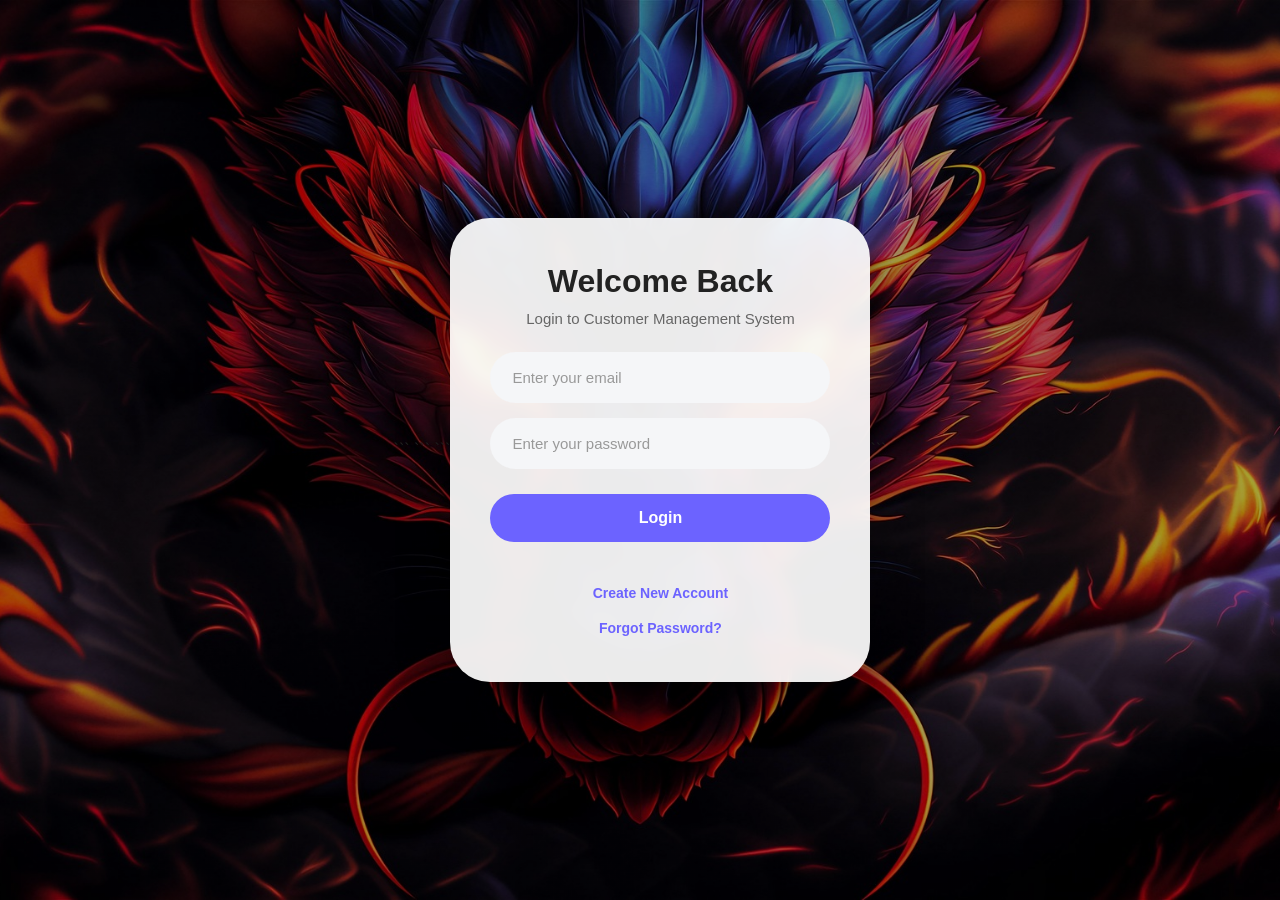
==== frontend/index.html @ 5addd4a8 "Initial commit - Customer Management System" ====
<!DOCTYPE html>
<html lang="en">

<head>

    <meta charset="UTF-8">
    <meta name="viewport" content="width=device-width, initial-scale=1.0">

    <title>Customer Management System</title>

    <link rel="stylesheet" href="style.css">

</head>

<body class="dashboard-page">

<div class="container">


    <!-- =========================================
         HEADER
    ========================================== -->

    <div class="header">

        <h1>Customer Management System</h1>

    </div>


    <!-- =========================================
         PROFILE BUTTON
         SEPARATE FROM HEADER
    ========================================== -->

    <div class="profile-container">

        <button
            type="button"
            class="profile-button"
            onclick="toggleProfile()"
            aria-label="Profile"
        >
            👤
        </button>


        <!-- =====================================
             PROFILE DROPDOWN
        ====================================== -->

        <div
            id="profileDropdown"
            class="profile-dropdown"
        >

            <div class="profile-item">

                <span>Name</span>

                <strong id="profileName">
                    User
                </strong>

            </div>


            <div class="profile-item">

                <span>Role</span>

                <strong id="profileRole">
                    User
                </strong>

            </div>


            <button
                type="button"
                class="profile-logout"
                onclick="logout()"
            >
                Logout
            </button>

        </div>

    </div>



    <!-- =========================================
         ADD CUSTOMER
    ========================================== -->

    <div class="card">

        <h2>Add Customer</h2>


        <input
            type="text"
            id="addName"
            placeholder="Customer Name"
        >


        <input
            type="text"
            id="addCountry"
            placeholder="Country"
        >


        <input
            type="email"
            id="addEmail"
            placeholder="Email"
        >


        <input
            type="password"
            id="addPassword"
            placeholder="Password"
        >


        <select id="addRole">

            <option value="user">
                User
            </option>

            <option value="admin">
                Admin
            </option>

        </select>


        <button
            type="button"
            onclick="addCustomer()"
        >
            Add Customer
        </button>


        <p id="addMessage"></p>

    </div>



    <!-- =========================================
         FIND CUSTOMER
    ========================================== -->

    <div class="card">

        <h2>Find Customer</h2>


        <input
            type="number"
            id="findId"
            placeholder="Customer ID"
        >


        <button
            type="button"
            onclick="findCustomer()"
        >
            Find Customer
        </button>


        <div id="findResult"></div>

    </div>



    <!-- =========================================
         UPDATE CUSTOMER
    ========================================== -->

    <div class="card">

        <h2>Update Customer</h2>


        <input
            type="number"
            id="updateId"
            placeholder="Customer ID"
        >


        <input
            type="text"
            id="updateName"
            placeholder="New Customer Name"
        >


        <input
            type="email"
            id="updateEmail"
            placeholder="New Email"
        >


        <input
            type="text"
            id="updateCountry"
            placeholder="Country"
        >


        <button
            type="button"
            onclick="updateCustomer()"
        >
            Update Customer
        </button>


        <p id="updateMessage"></p>

    </div>



    <!-- =========================================
         PATCH CUSTOMER
    ========================================== -->

    <div class="card">

        <h2>Change Country</h2>


        <input
            type="number"
            id="patchId"
            placeholder="Customer ID"
        >


        <input
            type="text"
            id="patchCountry"
            placeholder="New Country"
        >


        <button
            type="button"
            onclick="patchCustomer()"
        >
            Change Country
        </button>


        <p id="patchMessage"></p>

    </div>



    <!-- =========================================
         DELETE CUSTOMER
    ========================================== -->

    <div
        class="card"
        id="deleteSection"
    >

        <h2>Delete Customer</h2>


        <input
            type="number"
            id="deleteId"
            placeholder="Customer ID"
        >


        <button
            type="button"
            onclick="deleteCustomer()"
            class="delete-button"
        >
            Delete Customer
        </button>


        <p id="deleteMessage"></p>

    </div>



    <!-- =========================================
         ALL CUSTOMERS
    ========================================== -->

    <div class="card">

        <h2>All Customers</h2>


        <button
            type="button"
            onclick="getCustomers()"
        >
            Refresh Customers
        </button>


        <div id="customersTable"></div>

    </div>


</div>



<!-- =========================================
     JAVASCRIPT
========================================== -->

<script>

const API_URL = "http://127.0.0.1:8000";


// ==========================================
// GET JWT TOKEN
// ==========================================

function getToken() {

    return localStorage.getItem("access_token");

}


// ==========================================
// CHECK LOGIN
// ==========================================

const customerData =
    localStorage.getItem("customer");

const token =
    getToken();


if (!customerData || !token) {

    localStorage.removeItem("customer");

    localStorage.removeItem("access_token");

    window.location.href = "login.html";

}
else {

    const customer =
        JSON.parse(customerData);


    // ======================================
    // SHOW PROFILE NAME
    // ======================================

    const profileName =
        document.getElementById("profileName");

    const profileRole =
        document.getElementById("profileRole");


    if (profileName) {

        profileName.textContent =
            customer.customer_name || "User";

    }


    if (profileRole) {

        profileRole.textContent =
            customer.role || "user";

    }


    // ======================================
    // HIDE DELETE FOR NORMAL USERS
    // ======================================

    if (customer.role === "user") {

        const deleteSection =
            document.getElementById("deleteSection");

        if (deleteSection) {

            deleteSection.style.display = "none";

        }

    }

}



// ==========================================
// TOGGLE PROFILE DROPDOWN
// ==========================================

function toggleProfile() {

    const dropdown =
        document.getElementById("profileDropdown");


    if (!dropdown) {

        return;

    }


    dropdown.classList.toggle("show");

}



// ==========================================
// CLOSE PROFILE WHEN CLICKING OUTSIDE
// ==========================================

document.addEventListener(
    "click",
    function(event) {

        const profileContainer =
            document.querySelector(".profile-container");


        const dropdown =
            document.getElementById("profileDropdown");


        if (
            profileContainer &&
            dropdown &&
            !profileContainer.contains(event.target)
        ) {

            dropdown.classList.remove("show");

        }

    }
);



// ==========================================
// LOGOUT
// ==========================================

function logout() {

    localStorage.removeItem("customer");

    localStorage.removeItem("access_token");

    window.location.href = "login.html";

}



// ==========================================
// ADD CUSTOMER
// POST = CREATE CUSTOMER
// ==========================================

async function addCustomer() {

    const customer_name =
        document.getElementById("addName").value.trim();


    const country =
        document.getElementById("addCountry").value.trim();


    const email =
        document.getElementById("addEmail").value.trim();


    const password =
        document.getElementById("addPassword").value;


    const role =
        document.getElementById("addRole").value;


    const token =
        getToken();


    if (
        !customer_name ||
        !country ||
        !email ||
        !password
    ) {

        document.getElementById(
            "addMessage"
        ).textContent =
            "Please fill all customer details.";

        document.getElementById(
            "addMessage"
        ).style.color =
            "red";

        return;

    }


    if (!token) {

        document.getElementById(
            "addMessage"
        ).textContent =
            "You are not logged in.";

        document.getElementById(
            "addMessage"
        ).style.color =
            "red";

        return;

    }


    try {

        const response =
            await fetch(
                `${API_URL}/customers`,
                {

                    method: "POST",

                    headers: {

                        "Content-Type":
                            "application/json",

                        "Authorization":
                            `Bearer ${token}`

                    },

                    body: JSON.stringify({

                        customer_name:
                            customer_name,

                        country:
                            country,

                        email:
                            email,

                        password:
                            password,

                        role:
                            role

                    })

                }
            );


        const data =
            await response.json();


        console.log(
            "Add Customer Response:",
            data
        );


        if (!response.ok) {

            document.getElementById(
                "addMessage"
            ).textContent =
                data.detail ||
                "Failed to add customer.";

            document.getElementById(
                "addMessage"
            ).style.color =
                "red";

            return;

        }


        document.getElementById(
            "addMessage"
        ).textContent =
            "Customer added successfully! Customer ID: " +
            data.customer_id;


        document.getElementById(
            "addMessage"
        ).style.color =
            "green";


        document.getElementById(
            "addName"
        ).value = "";


        document.getElementById(
            "addCountry"
        ).value = "";


        document.getElementById(
            "addEmail"
        ).value = "";


        document.getElementById(
            "addPassword"
        ).value = "";


        document.getElementById(
            "addRole"
        ).value = "user";


        getCustomers();

    }


    catch (error) {

        console.error(
            "Add Customer Error:",
            error
        );


        document.getElementById(
            "addMessage"
        ).textContent =
            "Couldn't connect to FastAPI.";


        document.getElementById(
            "addMessage"
        ).style.color =
            "red";

    }

}



// ==========================================
// FIND CUSTOMER
// GET = READ ONE CUSTOMER
// ==========================================

async function findCustomer() {

    const id =
        document.getElementById("findId").value;


    if (!id) {

        document.getElementById(
            "findResult"
        ).textContent =
            "Please enter a Customer ID.";

        return;

    }


    try {

        const response =
            await fetch(
                `${API_URL}/customers/${id}`,
                {

                    method: "GET",

                    headers: {

                        "Authorization":
                            `Bearer ${getToken()}`

                    }

                }
            );


        const data =
            await response.json();


        if (response.ok) {

            document.getElementById(
                "findResult"
            ).innerHTML = `

                <div class="result">

                    <p>
                        <strong>ID:</strong>
                        ${data.customer_id}
                    </p>

                    <p>
                        <strong>Name:</strong>
                        ${data.customer_name}
                    </p>

                    <p>
                        <strong>Country:</strong>
                        ${data.country}
                    </p>

                    <p>
                        <strong>Email:</strong>
                        ${data.email || "Not registered"}
                    </p>

                </div>

            `;

        }
        else {

            document.getElementById(
                "findResult"
            ).textContent =
                data.detail ||
                "Customer not found.";

        }

    }


    catch (error) {

        console.error(error);

        document.getElementById(
            "findResult"
        ).textContent =
            "Cannot connect to FastAPI.";

    }

}



// ==========================================
// UPDATE CUSTOMER
// PUT = UPDATE
// ==========================================

async function updateCustomer() {

    const id =
        document.getElementById("updateId").value;


    const name =
        document.getElementById("updateName").value;


    const email =
        document.getElementById("updateEmail").value;


    const country =
        document.getElementById("updateCountry").value;


    if (!id || !name || !email || !country) {

        document.getElementById(
            "updateMessage"
        ).textContent =
            "Please enter ID, name, email and country.";

        return;

    }


    try {

        const response =
            await fetch(
                `${API_URL}/customers/${id}`,
                {

                    method: "PUT",

                    headers: {

                        "Content-Type":
                            "application/json",

                        "Authorization":
                            `Bearer ${getToken()}`

                    },

                    body: JSON.stringify({

                        customer_name:
                            name,

                        email:
                            email,

                        country:
                            country

                    })

                }
            );


        const data =
            await response.json();


        if (response.ok) {

            document.getElementById(
                "updateMessage"
            ).textContent =
                data.message ||
                "Customer updated successfully.";


            document.getElementById(
                "updateId"
            ).value = "";


            document.getElementById(
                "updateName"
            ).value = "";


            document.getElementById(
                "updateEmail"
            ).value = "";


            document.getElementById(
                "updateCountry"
            ).value = "";


            getCustomers();

        }
        else {

            document.getElementById(
                "updateMessage"
            ).textContent =
                data.detail ||
                "Failed to update customer.";

        }

    }


    catch (error) {

        console.error(error);

        document.getElementById(
            "updateMessage"
        ).textContent =
            "Cannot connect to FastAPI.";

    }

}



// ==========================================
// PATCH CUSTOMER
// ==========================================

async function patchCustomer() {

    const id =
        document.getElementById("patchId").value;


    const country =
        document.getElementById("patchCountry").value;


    if (!id || !country) {

        document.getElementById(
            "patchMessage"
        ).textContent =
            "Please enter Customer ID and new country.";

        return;

    }


    try {

        const response =
            await fetch(
                `${API_URL}/customers/${id}`,
                {

                    method: "PATCH",

                    headers: {

                        "Content-Type":
                            "application/json",

                        "Authorization":
                            `Bearer ${getToken()}`

                    },

                    body: JSON.stringify({

                        country:
                            country

                    })

                }
            );


        const data =
            await response.json();


        if (response.ok) {

            document.getElementById(
                "patchMessage"
            ).textContent =
                data.message ||
                "Country updated successfully.";


            document.getElementById(
                "patchId"
            ).value = "";


            document.getElementById(
                "patchCountry"
            ).value = "";


            getCustomers();

        }
        else {

            document.getElementById(
                "patchMessage"
            ).textContent =
                data.detail ||
                "Failed to change country.";

        }

    }


    catch (error) {

        console.error(error);

        document.getElementById(
            "patchMessage"
        ).textContent =
            "Cannot connect to FastAPI.";

    }

}



// ==========================================
// DELETE CUSTOMER
// ==========================================

async function deleteCustomer() {

    const id =
        document.getElementById("deleteId").value;


    if (!id) {

        document.getElementById(
            "deleteMessage"
        ).textContent =
            "Please enter Customer ID.";

        return;

    }


    if (
        !confirm(
            "Are you sure you want to delete this customer?"
        )
    ) {

        return;

    }


    try {

        const response =
            await fetch(
                `${API_URL}/customers/${id}`,
                {

                    method: "DELETE",

                    headers: {

                        "Authorization":
                            `Bearer ${getToken()}`

                    }

                }
            );


        const data =
            await response.json();


        if (response.ok) {

            document.getElementById(
                "deleteMessage"
            ).textContent =
                data.message;


            document.getElementById(
                "deleteId"
            ).value = "";


            getCustomers();

        }
        else {

            document.getElementById(
                "deleteMessage"
            ).textContent =
                data.detail ||
                "Failed to delete customer.";

        }

    }


    catch (error) {

        console.error(error);

        document.getElementById(
            "deleteMessage"
        ).textContent =
            "Cannot connect to FastAPI.";

    }

}



// ==========================================
// GET ALL CUSTOMERS
// ==========================================

async function getCustomers() {

    try {

        const response =
            await fetch(
                `${API_URL}/customers`,
                {

                    method: "GET",

                    headers: {

                        "Authorization":
                            `Bearer ${getToken()}`

                    }

                }
            );


        const data =
            await response.json();


        if (!response.ok) {

            document.getElementById(
                "customersTable"
            ).textContent =
                data.detail ||
                "Failed to load customers.";

            return;

        }


        let html = `

            <table>

                <thead>

                    <tr>

                        <th>ID</th>

                        <th>Name</th>

                        <th>Country</th>

                        <th>Email</th>

                    </tr>

                </thead>

                <tbody>

        `;


        data.customers.forEach(
            function(customer) {

                html += `

                    <tr>

                        <td>
                            ${customer.customer_id}
                        </td>

                        <td>
                            ${customer.customer_name}
                        </td>

                        <td>
                            ${customer.country}
                        </td>

                        <td>
                            ${customer.email || "Not registered"}
                        </td>

                    </tr>

                `;

            }
        );


        html += `

                </tbody>

            </table>

        `;


        document.getElementById(
            "customersTable"
        ).innerHTML =
            html;

    }


    catch (error) {

        console.error(error);

        document.getElementById(
            "customersTable"
        ).textContent =
            "Cannot connect to FastAPI.";

    }

}



// ==========================================
// LOAD CUSTOMERS
// ==========================================

getCustomers();

</script>

</body>

</html>
---- frontend/style.css ----
/* =========================================
   GLOBAL RESET
========================================= */

* {
    box-sizing: border-box;
    margin: 0;
    padding: 0;
}

html {
    scroll-behavior: smooth;
}

body {
    font-family: Arial, Helvetica, sans-serif;
    min-height: 100vh;
    color: #222;
}


/* =========================================
   LOGIN PAGE
========================================= */

.login-page {
    min-height: 100vh;

    display: flex;
    justify-content: center;
    align-items: center;

    padding: 30px;

    background-image:
        linear-gradient(
            rgba(0, 0, 0, 0.35),
            rgba(0, 0, 0, 0.35)
        ),
        url("dragon-bg.jpg");

    background-size: cover;
    background-position: center;
    background-repeat: no-repeat;

    background-attachment: fixed;
}


/* =========================================
   LOGIN CARD - BUBBLE STYLE
========================================= */

.login-card {
    width: 100%;
    max-width: 420px;

    padding: 45px 40px;

    background: rgba(255, 255, 255, 0.92);

    border: none;
    border-radius: 40px;

    box-shadow:
        0 20px 50px rgba(0, 0, 0, 0.35);

    text-align: center;

    backdrop-filter: blur(8px);

    animation: loginAppear 0.7s ease;
}


@keyframes loginAppear {

    from {
        opacity: 0;
        transform: translateY(30px) scale(0.95);
    }

    to {
        opacity: 1;
        transform: translateY(0) scale(1);
    }
}


/* =========================================
   LOGIN TITLE
========================================= */

.login-card h1 {
    margin-bottom: 10px;
    font-size: 32px;
    color: #222;
}

.login-card p {
    margin-bottom: 25px;
    color: #666;
    font-size: 15px;
}


/* =========================================
   LOGIN FORM
========================================= */

.login-card form {
    width: 100%;
}


/* =========================================
   LOGIN INPUTS
========================================= */

.login-card input,
.login-card select {

    width: 100%;

    padding: 15px 20px;

    margin-bottom: 15px;

    font-size: 15px;

    color: #222;

    background: #f5f6f8;

    border: 2px solid transparent;

    border-radius: 30px;

    outline: none;

    transition: all 0.3s ease;
}


.login-card input:focus,
.login-card select:focus {

    background: white;

    border-color: #6c63ff;

    box-shadow:
        0 0 10px rgba(108, 99, 255, 0.2);
}


.login-card input::placeholder {
    color: #999;
}


/* =========================================
   LOGIN BUTTON
========================================= */

.login-card button {

    width: 100%;

    padding: 15px 20px;

    margin-top: 10px;

    border: none;

    border-radius: 30px;

    background: #6c63ff;

    color: white;

    font-size: 16px;

    font-weight: bold;

    cursor: pointer;

    transition: all 0.3s ease;
}


.login-card button:hover {

    background: #554be8;

    transform: translateY(-2px);

    box-shadow:
        0 8px 20px rgba(108, 99, 255, 0.35);
}


.login-card button:active {
    transform: translateY(0);
}


/* =========================================
   LOGIN LINKS
========================================= */

.login-card a {

    display: inline-block;

    margin-top: 18px;

    color: #6c63ff;

    text-decoration: none;

    font-size: 14px;

    font-weight: bold;
}


.login-card a:hover {
    text-decoration: underline;
}


/* =========================================
   LOGIN MESSAGE
========================================= */

#loginMessage {

    margin-top: 15px;

    font-size: 14px;

    font-weight: bold;
}


/* =========================================
   DASHBOARD PAGE
========================================= */

.dashboard-page {

    min-height: 100vh;

    padding: 30px;

    background-image:
        linear-gradient(
            rgba(255, 255, 255, 0.75),
            rgba(255, 255, 255, 0.75)
        ),
        url("floral-bg.jpg");

    background-size: cover;
    background-position: center;
    background-repeat: no-repeat;
    background-attachment: fixed;

    position: relative;
}


/* =========================================
   MAIN CONTAINER
========================================= */

.container {

    width: 90%;

    max-width: 1100px;

    margin: 0 auto;
}


/* =========================================
   HEADER
   TITLE ONLY
========================================= */

.header {

    display: flex;

    justify-content: flex-start;

    align-items: center;

    width: 100%;

    margin-bottom: 25px;

    padding: 10px 0;

    background: transparent;

    border: none;

    border-radius: 0;

    box-shadow: none;

    backdrop-filter: none;

    position: relative;
}


.header h1 {

    font-size: 30px;

    color: #222;

    font-weight: 700;

    margin: 0;
}


/* =========================================
   OLD WELCOME MESSAGE
========================================= */

#welcomeMessage {
    display: none;
}


/* =========================================
   PROFILE CONTAINER
   COMPLETELY SEPARATE FROM HEADER
========================================= */

.profile-container {

    position: fixed;

    top: 25px;

    right: 30px;

    z-index: 10000;

    margin: 0;
}


/* =========================================
   PROFILE BUBBLE
========================================= */

.profile-button {

    width: 52px;

    height: 52px;

    border: none;

    border-radius: 50%;

    background: #6c63ff;

    color: white;

    font-size: 22px;

    cursor: pointer;

    display: flex;

    align-items: center;

    justify-content: center;

    box-shadow:
        0 6px 18px rgba(0, 0, 0, 0.20);

    transition:
        transform 0.25s ease,
        background 0.25s ease,
        box-shadow 0.25s ease;
}


.profile-button:hover {

    background: #554be8;

    transform: scale(1.08);

    box-shadow:
        0 8px 22px rgba(108, 99, 255, 0.35);
}


.profile-button:active {
    transform: scale(0.96);
}


/* =========================================
   PROFILE DROPDOWN
========================================= */

.profile-dropdown {

    display: none;

    position: absolute;

    top: 64px;

    right: 0;

    width: 230px;

    padding: 15px;

    background: rgba(255, 255, 255, 0.98);

    border: none;

    border-radius: 18px;

    box-shadow:
        0 12px 35px rgba(0, 0, 0, 0.20);

    z-index: 10001;

    animation: profileAppear 0.2s ease;
}


.profile-dropdown.show {
    display: block;
}


@keyframes profileAppear {

    from {
        opacity: 0;
        transform: translateY(-8px);
    }

    to {
        opacity: 1;
        transform: translateY(0);
    }
}


/* =========================================
   PROFILE NAME / ROLE
========================================= */

.profile-item {

    padding: 10px 8px;

    display: flex;

    flex-direction: column;

    gap: 4px;

    border-bottom: 1px solid #eeeeee;
}


.profile-item span {

    font-size: 12px;

    color: #888;
}


.profile-item strong {

    font-size: 15px;

    color: #333;

    word-break: break-word;
}


/* =========================================
   PROFILE LOGOUT
========================================= */

.profile-logout {

    width: 100%;

    margin-top: 12px;

    padding: 10px;

    border: none;

    border-radius: 15px;

    background: #e74c3c;

    color: white;

    font-size: 14px;

    font-weight: bold;

    cursor: pointer;

    transition: all 0.3s ease;
}


.profile-logout:hover {

    background: #c0392b;

    transform: translateY(-1px);

    box-shadow:
        0 5px 12px rgba(231, 76, 60, 0.25);
}


/* =========================================
   OLD LOGOUT BUTTON
========================================= */

.logout-button {
    display: none !important;
}


/* =========================================
   CARDS
========================================= */

.card {

    background: rgba(255, 255, 255, 0.94);

    padding: 25px;

    margin-bottom: 20px;

    border-radius: 25px;

    box-shadow:
        0 8px 25px rgba(0, 0, 0, 0.10);

    backdrop-filter: blur(6px);

    transition: transform 0.3s ease;
}


.card:hover {
    transform: translateY(-2px);
}


/* =========================================
   CARD HEADINGS
========================================= */

.card h2 {

    margin-bottom: 20px;

    color: #333;

    font-size: 22px;
}


.card h3 {

    margin-bottom: 15px;

    color: #444;
}


/* =========================================
   LABELS
========================================= */

.card label {

    display: block;

    margin-bottom: 7px;

    color: #444;

    font-size: 14px;

    font-weight: bold;
}


/* =========================================
   CARD INPUTS
========================================= */

.card input,
.card select {

    width: 100%;

    padding: 13px 16px;

    margin-bottom: 15px;

    border: 2px solid #e1e4e8;

    border-radius: 15px;

    background: #fafafa;

    color: #222;

    font-size: 14px;

    outline: none;

    transition: all 0.3s ease;
}


.card input:focus,
.card select:focus {

    background: white;

    border-color: #6c63ff;

    box-shadow:
        0 0 8px rgba(108, 99, 255, 0.15);
}


.card input::placeholder {
    color: #999;
}


/* =========================================
   ALL CARD BUTTONS
========================================= */

.card button {

    padding: 12px 20px;

    margin-right: 8px;

    margin-bottom: 8px;

    border: none;

    border-radius: 20px;

    background: #6c63ff;

    color: white;

    font-size: 14px;

    font-weight: bold;

    cursor: pointer;

    transition: all 0.3s ease;
}


.card button:hover {

    background: #554be8;

    transform: translateY(-2px);

    box-shadow:
        0 5px 15px rgba(108, 99, 255, 0.25);
}


.card button:active {
    transform: translateY(0);
}


/* =========================================
   DELETE BUTTON
========================================= */

.delete-button {
    background: #e74c3c !important;
}


.delete-button:hover {
    background: #c0392b !important;
}


/* =========================================
   RESULT MESSAGE
========================================= */

.result {

    margin-top: 15px;

    padding: 15px;

    min-height: 20px;

    border-radius: 15px;

    background: #f5f6f8;

    color: #444;

    font-size: 14px;

    word-wrap: break-word;
}


/* =========================================
   SUCCESS MESSAGE
========================================= */

.success {

    padding: 12px 15px;

    margin-top: 10px;

    border-radius: 12px;

    background: #dff6e4;

    color: #217a38;

    font-weight: bold;
}


/* =========================================
   ERROR MESSAGE
========================================= */

.error {

    padding: 12px 15px;

    margin-top: 10px;

    border-radius: 12px;

    background: #fde2e2;

    color: #b42318;

    font-weight: bold;
}


/* =========================================
   TABLE
========================================= */

table {

    width: 100%;

    border-collapse: collapse;

    margin-top: 15px;

    overflow: hidden;

    border-radius: 15px;

    background: white;
}


table th {

    padding: 14px;

    background: #6c63ff;

    color: white;

    text-align: left;

    font-size: 14px;
}


table td {

    padding: 13px 14px;

    border-bottom: 1px solid #eee;

    color: #444;

    font-size: 14px;
}


table tr:last-child td {
    border-bottom: none;
}


table tr:hover td {
    background: #f7f7ff;
}


/* =========================================
   ROLE BADGES
========================================= */

.role {

    display: inline-block;

    padding: 6px 12px;

    border-radius: 20px;

    font-size: 12px;

    font-weight: bold;
}


.role-user {

    background: #e8f4fd;

    color: #1976d2;
}


.role-admin {

    background: #fff3cd;

    color: #856404;
}


.role-super-admin {

    background: #f8d7da;

    color: #842029;
}


/* =========================================
   ADD USER ROLE SELECT
========================================= */

#addRole {
    cursor: pointer;
}


/* =========================================
   DELETE SECTION
========================================= */

#deleteSection {
    border-left: 5px solid #e74c3c;
}


/* =========================================
   ADMIN SECTION
========================================= */

.admin-section {
    border-left: 5px solid #6c63ff;
}


/* =========================================
   FORM ROW
========================================= */

.form-row {

    display: grid;

    grid-template-columns: 1fr 1fr;

    gap: 15px;
}


/* =========================================
   FOOTER
========================================= */

.footer {

    text-align: center;

    margin-top: 25px;

    padding: 15px;

    color: #666;

    font-size: 13px;
}


/* =========================================
   REGISTER / FORGOT / RESET PAGES
========================================= */

.auth-page {

    min-height: 100vh;

    display: flex;

    justify-content: center;

    align-items: center;

    padding: 30px;

    background-image:
        linear-gradient(
            rgba(255, 255, 255, 0.55),
            rgba(255, 255, 255, 0.55)
        ),
        url("floral-bg.jpg");

    background-size: cover;

    background-position: center;

    background-repeat: no-repeat;
}


.auth-card {

    width: 100%;

    max-width: 450px;

    padding: 35px;

    background: rgba(255, 255, 255, 0.95);

    border-radius: 30px;

    box-shadow:
        0 15px 40px rgba(0, 0, 0, 0.18);

    text-align: center;
}


.auth-card h1 {

    margin-bottom: 20px;

    color: #333;
}


.auth-card input,
.auth-card select {

    width: 100%;

    padding: 14px 18px;

    margin-bottom: 15px;

    border: 2px solid #e1e4e8;

    border-radius: 25px;

    outline: none;

    font-size: 14px;
}


.auth-card input:focus,
.auth-card select:focus {
    border-color: #6c63ff;
}


.auth-card button {

    width: 100%;

    padding: 14px;

    border: none;

    border-radius: 25px;

    background: #6c63ff;

    color: white;

    font-size: 15px;

    font-weight: bold;

    cursor: pointer;
}


.auth-card button:hover {
    background: #554be8;
}


/* =========================================
   MOBILE RESPONSIVE
========================================= */

@media (max-width: 768px) {

    .dashboard-page {
        padding: 15px;
    }


    .container {
        width: 100%;
    }


    .header {

        width: 100%;

        padding: 15px 0;

        text-align: left;
    }


    .header h1 {
        font-size: 23px;
    }


    .form-row {
        grid-template-columns: 1fr;
    }


    .card {
        padding: 20px;
    }


    table {

        display: block;

        overflow-x: auto;

        white-space: nowrap;
    }


    .profile-container {

        top: 18px;

        right: 18px;
    }


    .profile-button {

        width: 48px;

        height: 48px;

        font-size: 20px;
    }


    .profile-dropdown {

        top: 59px;

        right: 0;

        width: 210px;
    }
}


/* =========================================
   SMALL MOBILE DEVICES
========================================= */

@media (max-width: 480px) {

    .login-page {
        padding: 15px;
    }


    .login-card {

        padding: 35px 25px;

        border-radius: 30px;
    }


    .login-card h1 {
        font-size: 27px;
    }


    .auth-page {
        padding: 15px;
    }


    .auth-card {

        padding: 25px 20px;

        border-radius: 25px;
    }


    .card button {

        width: 100%;

        margin-right: 0;
    }


    .header {

        padding: 15px 0;

        padding-right: 60px;
    }


    .header h1 {
        font-size: 20px;
    }


    .profile-container {

        top: 15px;

        right: 15px;
    }


    .profile-button {

        width: 44px;

        height: 44px;

        font-size: 19px;
    }


    .profile-dropdown {

        width: 200px;

        top: 55px;

        right: 0;
    }
}


/* =========================================
   HIDDEN ELEMENT
========================================= */

.hidden {
    display: none !important;
}
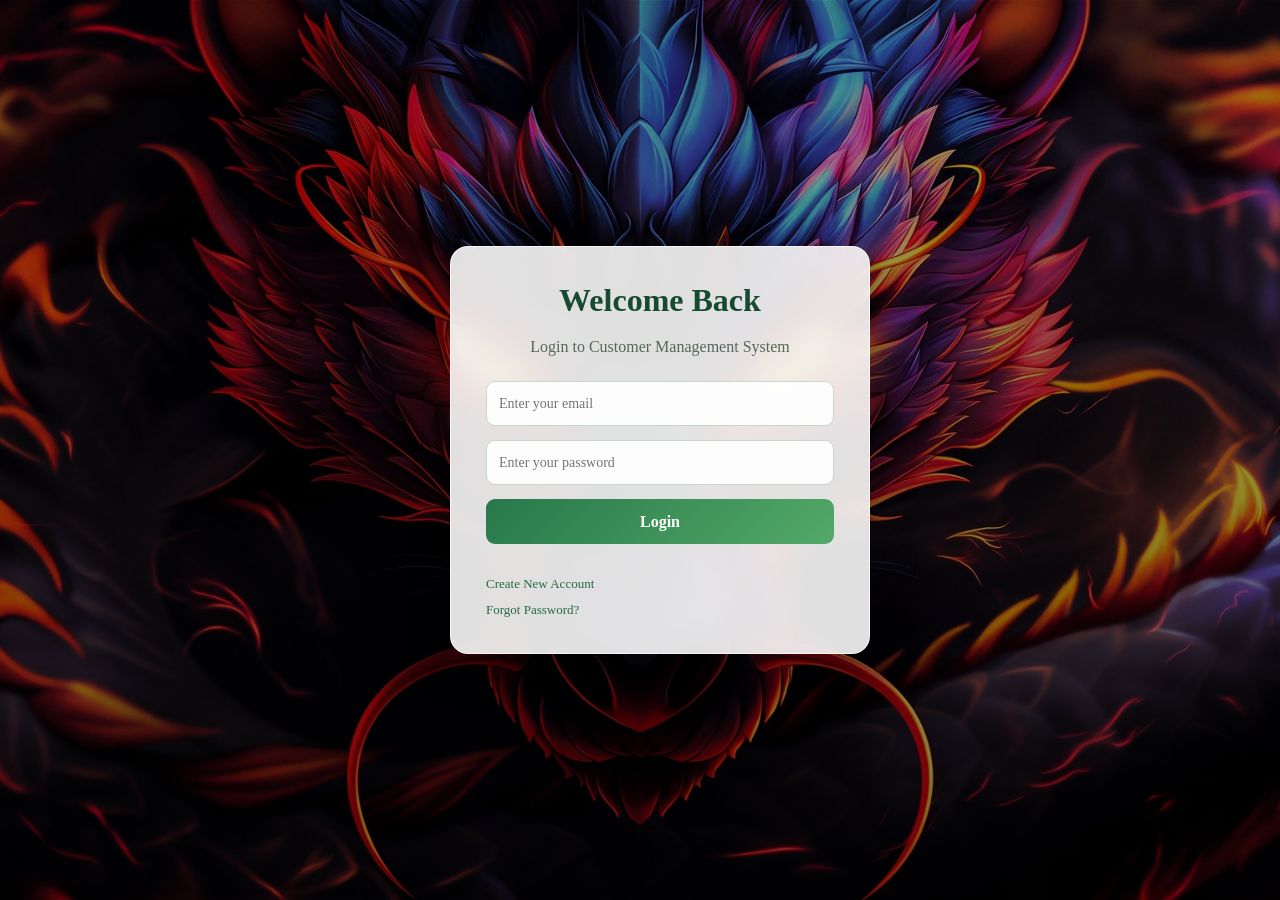
==== commit 37f62e4c: "updated" ====
--- a/frontend/index.html
+++ b/frontend/index.html
@@ -1,1302 +1,268 @@
 <!DOCTYPE html>
 <html lang="en">
-
 <head>
-
     <meta charset="UTF-8">
     <meta name="viewport" content="width=device-width, initial-scale=1.0">
-
-    <title>Customer Management System</title>
-
+    <title>Dashboard | CustomerHub</title>
     <link rel="stylesheet" href="style.css">
-
 </head>
-
 <body class="dashboard-page">
-
-<div class="container">
-
-
-    <!-- =========================================
-         HEADER
-    ========================================== -->
-
-    <div class="header">
-
-        <h1>Customer Management System</h1>
-
-    </div>
-
-
-    <!-- =========================================
-         PROFILE BUTTON
-         SEPARATE FROM HEADER
-    ========================================== -->
-
-    <div class="profile-container">
-
-        <button
-            type="button"
-            class="profile-button"
-            onclick="toggleProfile()"
-            aria-label="Profile"
-        >
-            👤
-        </button>
-
-
-        <!-- =====================================
-             PROFILE DROPDOWN
-        ====================================== -->
-
-        <div
-            id="profileDropdown"
-            class="profile-dropdown"
-        >
-
-            <div class="profile-item">
-
-                <span>Name</span>
-
-                <strong id="profileName">
-                    User
-                </strong>
-
+<div class="dashboard-container">
+    <aside class="sidebar">
+        <div class="brand">
+            <div class="brand-icon">C</div>
+            <div>
+                <h2>CustomerHub</h2>
+                <p>Customer Management</p>
             </div>
-
-
-            <div class="profile-item">
-
-                <span>Role</span>
-
-                <strong id="profileRole">
-                    User
-                </strong>
-
+        </div>
+
+        <nav class="sidebar-nav">
+            <p class="nav-heading">MAIN MENU</p>
+            <a class="nav-link active" href="index.html">
+                <span class="nav-icon">▦</span> Dashboard
+            </a>
+            <a class="nav-link" href="customers.html">
+                <span class="nav-icon">♙</span> Customer Management
+            </a>
+            <a class="nav-link" href="#countryChartSection">
+                <span class="nav-icon">▥</span> Country Analytics
+            </a>
+            <a class="nav-link logout-link" href="login.html" id="logoutLink">
+                <span class="nav-icon">↪</span> Logout
+            </a>
+        </nav>
+
+        <div class="sidebar-footer">
+            <span class="status-dot"></span>
+            <span>CustomerHub is ready</span>
+        </div>
+    </aside>
+
+    <main class="main-area">
+        <header class="topbar">
+            <div class="page-heading">
+                <p class="breadcrumb">Home / Dashboard</p>
+                <h1>Dashboard Overview</h1>
+                <p class="welcome-text" id="welcomeText">
+                    Welcome back! Here is your customer overview.
+                </p>
             </div>
 
-
-            <button
-                type="button"
-                class="profile-logout"
-                onclick="logout()"
-            >
-                Logout
-            </button>
-
-        </div>
-
-    </div>
-
-
-
-    <!-- =========================================
-         ADD CUSTOMER
-    ========================================== -->
-
-    <div class="card">
-
-        <h2>Add Customer</h2>
-
-
-        <input
-            type="text"
-            id="addName"
-            placeholder="Customer Name"
-        >
-
-
-        <input
-            type="text"
-            id="addCountry"
-            placeholder="Country"
-        >
-
-
-        <input
-            type="email"
-            id="addEmail"
-            placeholder="Email"
-        >
-
-
-        <input
-            type="password"
-            id="addPassword"
-            placeholder="Password"
-        >
-
-
-        <select id="addRole">
-
-            <option value="user">
-                User
-            </option>
-
-            <option value="admin">
-                Admin
-            </option>
-
-        </select>
-
-
-        <button
-            type="button"
-            onclick="addCustomer()"
-        >
-            Add Customer
-        </button>
-
-
-        <p id="addMessage"></p>
-
-    </div>
-
-
-
-    <!-- =========================================
-         FIND CUSTOMER
-    ========================================== -->
-
-    <div class="card">
-
-        <h2>Find Customer</h2>
-
-
-        <input
-            type="number"
-            id="findId"
-            placeholder="Customer ID"
-        >
-
-
-        <button
-            type="button"
-            onclick="findCustomer()"
-        >
-            Find Customer
-        </button>
-
-
-        <div id="findResult"></div>
-
-    </div>
-
-
-
-    <!-- =========================================
-         UPDATE CUSTOMER
-    ========================================== -->
-
-    <div class="card">
-
-        <h2>Update Customer</h2>
-
-
-        <input
-            type="number"
-            id="updateId"
-            placeholder="Customer ID"
-        >
-
-
-        <input
-            type="text"
-            id="updateName"
-            placeholder="New Customer Name"
-        >
-
-
-        <input
-            type="email"
-            id="updateEmail"
-            placeholder="New Email"
-        >
-
-
-        <input
-            type="text"
-            id="updateCountry"
-            placeholder="Country"
-        >
-
-
-        <button
-            type="button"
-            onclick="updateCustomer()"
-        >
-            Update Customer
-        </button>
-
-
-        <p id="updateMessage"></p>
-
-    </div>
-
-
-
-    <!-- =========================================
-         PATCH CUSTOMER
-    ========================================== -->
-
-    <div class="card">
-
-        <h2>Change Country</h2>
-
-
-        <input
-            type="number"
-            id="patchId"
-            placeholder="Customer ID"
-        >
-
-
-        <input
-            type="text"
-            id="patchCountry"
-            placeholder="New Country"
-        >
-
-
-        <button
-            type="button"
-            onclick="patchCustomer()"
-        >
-            Change Country
-        </button>
-
-
-        <p id="patchMessage"></p>
-
-    </div>
-
-
-
-    <!-- =========================================
-         DELETE CUSTOMER
-    ========================================== -->
-
-    <div
-        class="card"
-        id="deleteSection"
-    >
-
-        <h2>Delete Customer</h2>
-
-
-        <input
-            type="number"
-            id="deleteId"
-            placeholder="Customer ID"
-        >
-
-
-        <button
-            type="button"
-            onclick="deleteCustomer()"
-            class="delete-button"
-        >
-            Delete Customer
-        </button>
-
-
-        <p id="deleteMessage"></p>
-
-    </div>
-
-
-
-    <!-- =========================================
-         ALL CUSTOMERS
-    ========================================== -->
-
-    <div class="card">
-
-        <h2>All Customers</h2>
-
-
-        <button
-            type="button"
-            onclick="getCustomers()"
-        >
-            Refresh Customers
-        </button>
-
-
-        <div id="customersTable"></div>
-
-    </div>
-
-
+            <div class="profile-area">
+                <div class="profile-avatar" id="profileAvatar">U</div>
+                <div class="profile-info">
+                    <strong id="profileName">User</strong>
+                    <span id="profileRole">user</span>
+                </div>
+                <button class="profile-logout" id="profileLogout"
+                        type="button" title="Logout" aria-label="Logout">↪</button>
+            </div>
+        </header>
+
+        <div class="message-box" id="dashboardMessage" role="status"></div>
+
+        <section class="summary-grid">
+            <article class="summary-card">
+                <div class="summary-top">
+                    <span class="summary-label">TOTAL CUSTOMERS</span>
+                    <span class="summary-icon">♙</span>
+                </div>
+                <h2 id="totalCustomers">—</h2>
+                <p>Customer records in the database</p>
+            </article>
+
+            <article class="summary-card country-card">
+                <div class="summary-top">
+                    <span class="summary-label">COUNTRIES</span>
+                    <span class="summary-icon">◎</span>
+                </div>
+                <h2 id="totalCountries">—</h2>
+                <p>Countries represented in your records</p>
+            </article>
+
+            <article class="summary-card admin-card">
+                <div class="summary-top">
+                    <span class="summary-label">YOUR ROLE</span>
+                    <span class="summary-icon">♜</span>
+                </div>
+                <h2 id="currentRole">—</h2>
+                <p>Your current account access level</p>
+            </article>
+        </section>
+
+        <section class="dashboard-panels" id="countryChartSection">
+            <article class="panel">
+                <div class="panel-header">
+                    <div>
+                        <h2>Customers by Country</h2>
+                        <p>Distribution of customer records by country</p>
+                    </div>
+                    <span class="panel-badge">Analytics</span>
+                </div>
+                <div class="bar-chart" id="countryChart">
+                    <p class="empty-state">Loading country analytics...</p>
+                </div>
+            </article>
+
+            <article class="panel">
+                <div class="panel-header">
+                    <div>
+                        <h2>Quick Overview</h2>
+                        <p>Shortcuts and account information</p>
+                    </div>
+                </div>
+
+                <div class="overview-item">
+                    <div class="overview-icon green-icon">♙</div>
+                    <div>
+                        <strong>Customer records</strong>
+                        <p>View and manage customer information.</p>
+                    </div>
+                </div>
+
+                <div class="overview-item">
+                    <div class="overview-icon purple-icon">♜</div>
+                    <div>
+                        <strong>Account role</strong>
+                        <p id="roleDescription">Loading account details...</p>
+                    </div>
+                </div>
+
+                <div class="overview-item">
+                    <div class="overview-icon orange-icon">↗</div>
+                    <div>
+                        <strong>Customer Management</strong>
+                        <p><a href="customers.html">Open customer management →</a></p>
+                    </div>
+                </div>
+            </article>
+        </section>
+
+        <footer class="dashboard-footer">
+            <p>CustomerHub · Customer Management System</p>
+            <p>Dashboard overview</p>
+        </footer>
+    </main>
 </div>
 
-
-
-<!-- =========================================
-     JAVASCRIPT
-========================================== -->
-
 <script>
-
-const API_URL = "http://127.0.0.1:8000";
-
-
-// ==========================================
-// GET JWT TOKEN
-// ==========================================
-
-function getToken() {
-
-    return localStorage.getItem("access_token");
-
-}
-
-
-// ==========================================
-// CHECK LOGIN
-// ==========================================
-
-const customerData =
-    localStorage.getItem("customer");
-
-const token =
-    getToken();
-
-
-if (!customerData || !token) {
-
-    localStorage.removeItem("customer");
-
-    localStorage.removeItem("access_token");
-
-    window.location.href = "login.html";
-
-}
-else {
-
-    const customer =
-        JSON.parse(customerData);
-
-
-    // ======================================
-    // SHOW PROFILE NAME
-    // ======================================
-
-    const profileName =
-        document.getElementById("profileName");
-
-    const profileRole =
-        document.getElementById("profileRole");
-
-
-    if (profileName) {
-
-        profileName.textContent =
-            customer.customer_name || "User";
-
-    }
-
-
-    if (profileRole) {
-
-        profileRole.textContent =
-            customer.role || "user";
-
-    }
-
-
-    // ======================================
-    // HIDE DELETE FOR NORMAL USERS
-    // ======================================
-
-    if (customer.role === "user") {
-
-        const deleteSection =
-            document.getElementById("deleteSection");
-
-        if (deleteSection) {
-
-            deleteSection.style.display = "none";
-
+    const API_URL = "http://127.0.0.1:8000";
+    const token = localStorage.getItem("access_token");
+
+    let currentCustomer = {};
+    try {
+        currentCustomer = JSON.parse(localStorage.getItem("customer") || "{}");
+    } catch {
+        currentCustomer = {};
+    }
+
+    if (!token) {
+        window.location.replace("login.html");
+    }
+
+    function logout() {
+        localStorage.removeItem("access_token");
+        localStorage.removeItem("customer");
+        window.location.replace("login.html");
+    }
+
+    document.getElementById("logoutLink").addEventListener("click", logout);
+    document.getElementById("profileLogout").addEventListener("click", logout);
+
+    const role = String(currentCustomer.role || "user").toLowerCase();
+    const displayName = currentCustomer.customer_name || currentCustomer.email || "User";
+
+    document.getElementById("profileName").textContent = displayName;
+    document.getElementById("profileRole").textContent = role;
+    document.getElementById("profileAvatar").textContent =
+        displayName.trim().charAt(0).toUpperCase() || "U";
+    document.getElementById("currentRole").textContent = role;
+    document.getElementById("roleDescription").textContent =
+        role === "super-admin" ? "Super-Admin access" :
+        role === "admin" ? "Administrator access" :
+        "Standard user access";
+
+    async function loadDashboard() {
+        const message = document.getElementById("dashboardMessage");
+
+        try {
+            const response = await fetch(`${API_URL}/customers`, {
+                headers: { "Authorization": `Bearer ${token}` }
+            });
+
+            if (response.status === 401) {
+                logout();
+                return;
+            }
+
+            const result = await response.json();
+
+            if (!response.ok) {
+                throw new Error(result.detail || "Unable to load dashboard data.");
+            }
+
+            // The API returns an object: { customers: [...] }
+            const customers = result.customers || [];
+
+            document.getElementById("totalCustomers").textContent = customers.length;
+
+            const countryCounts = {};
+            customers.forEach(customer => {
+                const country = (customer.country || "Unknown").trim() || "Unknown";
+                countryCounts[country] = (countryCounts[country] || 0) + 1;
+            });
+
+            const countries = Object.entries(countryCounts)
+                .sort((a, b) => b[1] - a[1]);
+
+            document.getElementById("totalCountries").textContent = countries.length;
+
+            const chart = document.getElementById("countryChart");
+            chart.replaceChildren();
+
+            if (countries.length === 0) {
+                chart.innerHTML = '<p class="empty-state">No customer records found.</p>';
+                return;
+            }
+
+            const maxCount = Math.max(...countries.map(item => item[1]));
+
+            countries.slice(0, 10).forEach(([country, count]) => {
+                const row = document.createElement("div");
+                row.className = "bar-row";
+
+                const label = document.createElement("span");
+                label.className = "bar-label";
+                label.textContent = country;
+                label.title = country;
+
+                const track = document.createElement("div");
+                track.className = "bar-track";
+
+                const fill = document.createElement("div");
+                fill.className = "bar-fill";
+                fill.style.width = `${(count / maxCount) * 100}%`;
+                track.appendChild(fill);
+
+                const value = document.createElement("span");
+                value.className = "bar-value";
+                value.textContent = count;
+
+                row.append(label, track, value);
+                chart.appendChild(row);
+            });
+
+        } catch (error) {
+            message.textContent = error.message;
+            message.className = "message-box error";
+            message.style.display = "block";
+            document.getElementById("countryChart").innerHTML =
+                '<p class="empty-state">Country analytics could not be loaded.</p>';
         }
-
-    }
-
-}
-
-
-
-// ==========================================
-// TOGGLE PROFILE DROPDOWN
-// ==========================================
-
-function toggleProfile() {
-
-    const dropdown =
-        document.getElementById("profileDropdown");
-
-
-    if (!dropdown) {
-
-        return;
-
-    }
-
-
-    dropdown.classList.toggle("show");
-
-}
-
-
-
-// ==========================================
-// CLOSE PROFILE WHEN CLICKING OUTSIDE
-// ==========================================
-
-document.addEventListener(
-    "click",
-    function(event) {
-
-        const profileContainer =
-            document.querySelector(".profile-container");
-
-
-        const dropdown =
-            document.getElementById("profileDropdown");
-
-
-        if (
-            profileContainer &&
-            dropdown &&
-            !profileContainer.contains(event.target)
-        ) {
-
-            dropdown.classList.remove("show");
-
-        }
-
-    }
-);
-
-
-
-// ==========================================
-// LOGOUT
-// ==========================================
-
-function logout() {
-
-    localStorage.removeItem("customer");
-
-    localStorage.removeItem("access_token");
-
-    window.location.href = "login.html";
-
-}
-
-
-
-// ==========================================
-// ADD CUSTOMER
-// POST = CREATE CUSTOMER
-// ==========================================
-
-async function addCustomer() {
-
-    const customer_name =
-        document.getElementById("addName").value.trim();
-
-
-    const country =
-        document.getElementById("addCountry").value.trim();
-
-
-    const email =
-        document.getElementById("addEmail").value.trim();
-
-
-    const password =
-        document.getElementById("addPassword").value;
-
-
-    const role =
-        document.getElementById("addRole").value;
-
-
-    const token =
-        getToken();
-
-
-    if (
-        !customer_name ||
-        !country ||
-        !email ||
-        !password
-    ) {
-
-        document.getElementById(
-            "addMessage"
-        ).textContent =
-            "Please fill all customer details.";
-
-        document.getElementById(
-            "addMessage"
-        ).style.color =
-            "red";
-
-        return;
-
-    }
-
-
-    if (!token) {
-
-        document.getElementById(
-            "addMessage"
-        ).textContent =
-            "You are not logged in.";
-
-        document.getElementById(
-            "addMessage"
-        ).style.color =
-            "red";
-
-        return;
-
-    }
-
-
-    try {
-
-        const response =
-            await fetch(
-                `${API_URL}/customers`,
-                {
-
-                    method: "POST",
-
-                    headers: {
-
-                        "Content-Type":
-                            "application/json",
-
-                        "Authorization":
-                            `Bearer ${token}`
-
-                    },
-
-                    body: JSON.stringify({
-
-                        customer_name:
-                            customer_name,
-
-                        country:
-                            country,
-
-                        email:
-                            email,
-
-                        password:
-                            password,
-
-                        role:
-                            role
-
-                    })
-
-                }
-            );
-
-
-        const data =
-            await response.json();
-
-
-        console.log(
-            "Add Customer Response:",
-            data
-        );
-
-
-        if (!response.ok) {
-
-            document.getElementById(
-                "addMessage"
-            ).textContent =
-                data.detail ||
-                "Failed to add customer.";
-
-            document.getElementById(
-                "addMessage"
-            ).style.color =
-                "red";
-
-            return;
-
-        }
-
-
-        document.getElementById(
-            "addMessage"
-        ).textContent =
-            "Customer added successfully! Customer ID: " +
-            data.customer_id;
-
-
-        document.getElementById(
-            "addMessage"
-        ).style.color =
-            "green";
-
-
-        document.getElementById(
-            "addName"
-        ).value = "";
-
-
-        document.getElementById(
-            "addCountry"
-        ).value = "";
-
-
-        document.getElementById(
-            "addEmail"
-        ).value = "";
-
-
-        document.getElementById(
-            "addPassword"
-        ).value = "";
-
-
-        document.getElementById(
-            "addRole"
-        ).value = "user";
-
-
-        getCustomers();
-
-    }
-
-
-    catch (error) {
-
-        console.error(
-            "Add Customer Error:",
-            error
-        );
-
-
-        document.getElementById(
-            "addMessage"
-        ).textContent =
-            "Couldn't connect to FastAPI.";
-
-
-        document.getElementById(
-            "addMessage"
-        ).style.color =
-            "red";
-
-    }
-
-}
-
-
-
-// ==========================================
-// FIND CUSTOMER
-// GET = READ ONE CUSTOMER
-// ==========================================
-
-async function findCustomer() {
-
-    const id =
-        document.getElementById("findId").value;
-
-
-    if (!id) {
-
-        document.getElementById(
-            "findResult"
-        ).textContent =
-            "Please enter a Customer ID.";
-
-        return;
-
-    }
-
-
-    try {
-
-        const response =
-            await fetch(
-                `${API_URL}/customers/${id}`,
-                {
-
-                    method: "GET",
-
-                    headers: {
-
-                        "Authorization":
-                            `Bearer ${getToken()}`
-
-                    }
-
-                }
-            );
-
-
-        const data =
-            await response.json();
-
-
-        if (response.ok) {
-
-            document.getElementById(
-                "findResult"
-            ).innerHTML = `
-
-                <div class="result">
-
-                    <p>
-                        <strong>ID:</strong>
-                        ${data.customer_id}
-                    </p>
-
-                    <p>
-                        <strong>Name:</strong>
-                        ${data.customer_name}
-                    </p>
-
-                    <p>
-                        <strong>Country:</strong>
-                        ${data.country}
-                    </p>
-
-                    <p>
-                        <strong>Email:</strong>
-                        ${data.email || "Not registered"}
-                    </p>
-
-                </div>
-
-            `;
-
-        }
-        else {
-
-            document.getElementById(
-                "findResult"
-            ).textContent =
-                data.detail ||
-                "Customer not found.";
-
-        }
-
-    }
-
-
-    catch (error) {
-
-        console.error(error);
-
-        document.getElementById(
-            "findResult"
-        ).textContent =
-            "Cannot connect to FastAPI.";
-
-    }
-
-}
-
-
-
-// ==========================================
-// UPDATE CUSTOMER
-// PUT = UPDATE
-// ==========================================
-
-async function updateCustomer() {
-
-    const id =
-        document.getElementById("updateId").value;
-
-
-    const name =
-        document.getElementById("updateName").value;
-
-
-    const email =
-        document.getElementById("updateEmail").value;
-
-
-    const country =
-        document.getElementById("updateCountry").value;
-
-
-    if (!id || !name || !email || !country) {
-
-        document.getElementById(
-            "updateMessage"
-        ).textContent =
-            "Please enter ID, name, email and country.";
-
-        return;
-
-    }
-
-
-    try {
-
-        const response =
-            await fetch(
-                `${API_URL}/customers/${id}`,
-                {
-
-                    method: "PUT",
-
-                    headers: {
-
-                        "Content-Type":
-                            "application/json",
-
-                        "Authorization":
-                            `Bearer ${getToken()}`
-
-                    },
-
-                    body: JSON.stringify({
-
-                        customer_name:
-                            name,
-
-                        email:
-                            email,
-
-                        country:
-                            country
-
-                    })
-
-                }
-            );
-
-
-        const data =
-            await response.json();
-
-
-        if (response.ok) {
-
-            document.getElementById(
-                "updateMessage"
-            ).textContent =
-                data.message ||
-                "Customer updated successfully.";
-
-
-            document.getElementById(
-                "updateId"
-            ).value = "";
-
-
-            document.getElementById(
-                "updateName"
-            ).value = "";
-
-
-            document.getElementById(
-                "updateEmail"
-            ).value = "";
-
-
-            document.getElementById(
-                "updateCountry"
-            ).value = "";
-
-
-            getCustomers();
-
-        }
-        else {
-
-            document.getElementById(
-                "updateMessage"
-            ).textContent =
-                data.detail ||
-                "Failed to update customer.";
-
-        }
-
-    }
-
-
-    catch (error) {
-
-        console.error(error);
-
-        document.getElementById(
-            "updateMessage"
-        ).textContent =
-            "Cannot connect to FastAPI.";
-
-    }
-
-}
-
-
-
-// ==========================================
-// PATCH CUSTOMER
-// ==========================================
-
-async function patchCustomer() {
-
-    const id =
-        document.getElementById("patchId").value;
-
-
-    const country =
-        document.getElementById("patchCountry").value;
-
-
-    if (!id || !country) {
-
-        document.getElementById(
-            "patchMessage"
-        ).textContent =
-            "Please enter Customer ID and new country.";
-
-        return;
-
-    }
-
-
-    try {
-
-        const response =
-            await fetch(
-                `${API_URL}/customers/${id}`,
-                {
-
-                    method: "PATCH",
-
-                    headers: {
-
-                        "Content-Type":
-                            "application/json",
-
-                        "Authorization":
-                            `Bearer ${getToken()}`
-
-                    },
-
-                    body: JSON.stringify({
-
-                        country:
-                            country
-
-                    })
-
-                }
-            );
-
-
-        const data =
-            await response.json();
-
-
-        if (response.ok) {
-
-            document.getElementById(
-                "patchMessage"
-            ).textContent =
-                data.message ||
-                "Country updated successfully.";
-
-
-            document.getElementById(
-                "patchId"
-            ).value = "";
-
-
-            document.getElementById(
-                "patchCountry"
-            ).value = "";
-
-
-            getCustomers();
-
-        }
-        else {
-
-            document.getElementById(
-                "patchMessage"
-            ).textContent =
-                data.detail ||
-                "Failed to change country.";
-
-        }
-
-    }
-
-
-    catch (error) {
-
-        console.error(error);
-
-        document.getElementById(
-            "patchMessage"
-        ).textContent =
-            "Cannot connect to FastAPI.";
-
-    }
-
-}
-
-
-
-// ==========================================
-// DELETE CUSTOMER
-// ==========================================
-
-async function deleteCustomer() {
-
-    const id =
-        document.getElementById("deleteId").value;
-
-
-    if (!id) {
-
-        document.getElementById(
-            "deleteMessage"
-        ).textContent =
-            "Please enter Customer ID.";
-
-        return;
-
-    }
-
-
-    if (
-        !confirm(
-            "Are you sure you want to delete this customer?"
-        )
-    ) {
-
-        return;
-
-    }
-
-
-    try {
-
-        const response =
-            await fetch(
-                `${API_URL}/customers/${id}`,
-                {
-
-                    method: "DELETE",
-
-                    headers: {
-
-                        "Authorization":
-                            `Bearer ${getToken()}`
-
-                    }
-
-                }
-            );
-
-
-        const data =
-            await response.json();
-
-
-        if (response.ok) {
-
-            document.getElementById(
-                "deleteMessage"
-            ).textContent =
-                data.message;
-
-
-            document.getElementById(
-                "deleteId"
-            ).value = "";
-
-
-            getCustomers();
-
-        }
-        else {
-
-            document.getElementById(
-                "deleteMessage"
-            ).textContent =
-                data.detail ||
-                "Failed to delete customer.";
-
-        }
-
-    }
-
-
-    catch (error) {
-
-        console.error(error);
-
-        document.getElementById(
-            "deleteMessage"
-        ).textContent =
-            "Cannot connect to FastAPI.";
-
-    }
-
-}
-
-
-
-// ==========================================
-// GET ALL CUSTOMERS
-// ==========================================
-
-async function getCustomers() {
-
-    try {
-
-        const response =
-            await fetch(
-                `${API_URL}/customers`,
-                {
-
-                    method: "GET",
-
-                    headers: {
-
-                        "Authorization":
-                            `Bearer ${getToken()}`
-
-                    }
-
-                }
-            );
-
-
-        const data =
-            await response.json();
-
-
-        if (!response.ok) {
-
-            document.getElementById(
-                "customersTable"
-            ).textContent =
-                data.detail ||
-                "Failed to load customers.";
-
-            return;
-
-        }
-
-
-        let html = `
-
-            <table>
-
-                <thead>
-
-                    <tr>
-
-                        <th>ID</th>
-
-                        <th>Name</th>
-
-                        <th>Country</th>
-
-                        <th>Email</th>
-
-                    </tr>
-
-                </thead>
-
-                <tbody>
-
-        `;
-
-
-        data.customers.forEach(
-            function(customer) {
-
-                html += `
-
-                    <tr>
-
-                        <td>
-                            ${customer.customer_id}
-                        </td>
-
-                        <td>
-                            ${customer.customer_name}
-                        </td>
-
-                        <td>
-                            ${customer.country}
-                        </td>
-
-                        <td>
-                            ${customer.email || "Not registered"}
-                        </td>
-
-                    </tr>
-
-                `;
-
-            }
-        );
-
-
-        html += `
-
-                </tbody>
-
-            </table>
-
-        `;
-
-
-        document.getElementById(
-            "customersTable"
-        ).innerHTML =
-            html;
-
-    }
-
-
-    catch (error) {
-
-        console.error(error);
-
-        document.getElementById(
-            "customersTable"
-        ).textContent =
-            "Cannot connect to FastAPI.";
-
-    }
-
-}
-
-
-
-// ==========================================
-// LOAD CUSTOMERS
-// ==========================================
-
-getCustomers();
-
+    }
+
+    loadDashboard();
 </script>
-
 </body>
-
 </html>
--- a/frontend/style.css
+++ b/frontend/style.css
@@ -1,1232 +1,1092 @@
 
-
-/* =========================================
-   GLOBAL RESET
-========================================= */
+/* =========================================================
+   CUSTOMER MANAGEMENT SYSTEM
+   Compatible with the current index.html
+   Nature wallpaper + frosted glass
+   ========================================================= */
 
 * {
     box-sizing: border-box;
+}
+
+html {
+    min-height: 100%;
+    scroll-behavior: smooth;
+}
+
+:root {
+    --green: #246b43;
+    --green-dark: #174b30;
+    --text: #20372b;
+    --muted: #52695a;
+    --glass: rgba(255, 255, 255, 0.58);
+    --glass-border: rgba(255, 255, 255, 0.75);
+    --shadow: 0 8px 28px rgba(21, 55, 33, 0.16);
+    --sidebar-width: 250px;
+}
+
+body.dashboard-page {
     margin: 0;
-    padding: 0;
-}
-
-html {
-    scroll-behavior: smooth;
-}
-
-body {
+    min-height: 100vh;
     font-family: Arial, Helvetica, sans-serif;
-    min-height: 100vh;
-    color: #222;
-}
-
-
-/* =========================================
-   LOGIN PAGE
-========================================= */
-
-.login-page {
-    min-height: 100vh;
-
-    display: flex;
-    justify-content: center;
-    align-items: center;
-
-    padding: 30px;
-
+    color: var(--text);
+    background-color: #c6dfc5;
     background-image:
         linear-gradient(
-            rgba(0, 0, 0, 0.35),
-            rgba(0, 0, 0, 0.35)
+            rgba(16, 42, 24, 0.06),
+            rgba(16, 42, 24, 0.12)
         ),
-        url("dragon-bg.jpg");
-
-    background-size: cover;
-    background-position: center;
-    background-repeat: no-repeat;
-
-    background-attachment: fixed;
-}
-
-
-/* =========================================
-   LOGIN CARD - BUBBLE STYLE
-========================================= */
-
-.login-card {
-    width: 100%;
-    max-width: 420px;
-
-    padding: 45px 40px;
-
-    background: rgba(255, 255, 255, 0.92);
-
-    border: none;
-    border-radius: 40px;
-
-    box-shadow:
-        0 20px 50px rgba(0, 0, 0, 0.35);
-
-    text-align: center;
-
-    backdrop-filter: blur(8px);
-
-    animation: loginAppear 0.7s ease;
-}
-
-
-@keyframes loginAppear {
-
-    from {
-        opacity: 0;
-        transform: translateY(30px) scale(0.95);
-    }
-
-    to {
-        opacity: 1;
-        transform: translateY(0) scale(1);
-    }
-}
-
-
-/* =========================================
-   LOGIN TITLE
-========================================= */
-
-.login-card h1 {
-    margin-bottom: 10px;
-    font-size: 32px;
-    color: #222;
-}
-
-.login-card p {
-    margin-bottom: 25px;
-    color: #666;
-    font-size: 15px;
-}
-
-
-/* =========================================
-   LOGIN FORM
-========================================= */
-
-.login-card form {
-    width: 100%;
-}
-
-
-/* =========================================
-   LOGIN INPUTS
-========================================= */
-
-.login-card input,
-.login-card select {
-
-    width: 100%;
-
-    padding: 15px 20px;
-
-    margin-bottom: 15px;
-
-    font-size: 15px;
-
-    color: #222;
-
-    background: #f5f6f8;
-
-    border: 2px solid transparent;
-
-    border-radius: 30px;
-
-    outline: none;
-
-    transition: all 0.3s ease;
-}
-
-
-.login-card input:focus,
-.login-card select:focus {
-
-    background: white;
-
-    border-color: #6c63ff;
-
-    box-shadow:
-        0 0 10px rgba(108, 99, 255, 0.2);
-}
-
-
-.login-card input::placeholder {
-    color: #999;
-}
-
-
-/* =========================================
-   LOGIN BUTTON
-========================================= */
-
-.login-card button {
-
-    width: 100%;
-
-    padding: 15px 20px;
-
-    margin-top: 10px;
-
-    border: none;
-
-    border-radius: 30px;
-
-    background: #6c63ff;
-
-    color: white;
-
-    font-size: 16px;
-
-    font-weight: bold;
-
-    cursor: pointer;
-
-    transition: all 0.3s ease;
-}
-
-
-.login-card button:hover {
-
-    background: #554be8;
-
-    transform: translateY(-2px);
-
-    box-shadow:
-        0 8px 20px rgba(108, 99, 255, 0.35);
-}
-
-
-.login-card button:active {
-    transform: translateY(0);
-}
-
-
-/* =========================================
-   LOGIN LINKS
-========================================= */
-
-.login-card a {
-
-    display: inline-block;
-
-    margin-top: 18px;
-
-    color: #6c63ff;
-
-    text-decoration: none;
-
-    font-size: 14px;
-
-    font-weight: bold;
-}
-
-
-.login-card a:hover {
-    text-decoration: underline;
-}
-
-
-/* =========================================
-   LOGIN MESSAGE
-========================================= */
-
-#loginMessage {
-
-    margin-top: 15px;
-
-    font-size: 14px;
-
-    font-weight: bold;
-}
-
-
-/* =========================================
-   DASHBOARD PAGE
-========================================= */
-
-.dashboard-page {
-
-    min-height: 100vh;
-
-    padding: 30px;
-
-    background-image:
-        linear-gradient(
-            rgba(255, 255, 255, 0.75),
-            rgba(255, 255, 255, 0.75)
-        ),
-        url("floral-bg.jpg");
-
+        url("https://png.pngtree.com/thumb_back/fh260/background/20241019/pngtree-nature-high-resolution-desktop-wallpaper-hd-image_16414250.jpg");
     background-size: cover;
     background-position: center;
     background-repeat: no-repeat;
     background-attachment: fixed;
-
+}
+
+button,
+input,
+select,
+textarea {
+    font: inherit;
+}
+
+button {
+    cursor: pointer;
+    transition: background 0.2s ease, transform 0.2s ease;
+}
+
+button:focus-visible,
+input:focus-visible {
+    outline: 3px solid #8ecfa0;
+    outline-offset: 2px;
+}
+
+/* Dashboard layout */
+
+.dashboard-container {
+    display: grid;
+    grid-template-columns: var(--sidebar-width) minmax(0, 1fr);
+    min-height: 100vh;
+    align-items: stretch;
+}
+
+.main-area {
+    min-width: 0;
+    padding: 24px clamp(16px, 2.5vw, 34px) 30px;
+}
+
+.sidebar {
+    min-width: 0;
+    min-height: 100vh;
+    padding: 25px 16px;
+    display: flex;
+    flex-direction: column;
+    gap: 28px;
+    background: rgba(244, 250, 241, 0.68);
+    -webkit-backdrop-filter: blur(18px) saturate(140%);
+    backdrop-filter: blur(18px) saturate(140%);
+    border-right: 1px solid var(--glass-border);
+    box-shadow: 4px 0 25px rgba(20, 55, 30, 0.08);
+}
+
+.brand {
+    display: flex;
+    align-items: center;
+    gap: 11px;
+    padding: 0 6px;
+}
+
+.brand-icon {
+    width: 44px;
+    height: 44px;
+    display: grid;
+    place-items: center;
+    flex-shrink: 0;
+    border-radius: 13px;
+    background: linear-gradient(135deg, #277d4a, #154d31);
+    color: white;
+    font-size: 22px;
+    font-weight: 800;
+    box-shadow: 0 5px 15px rgba(23, 75, 48, 0.25);
+}
+
+.brand h2 {
+    margin: 0;
+    font-size: 17px;
+    color: var(--green-dark);
+}
+
+.brand p {
+    margin: 4px 0 0;
+    color: var(--muted);
+    font-size: 11px;
+}
+
+.sidebar-nav {
+    display: flex;
+    flex-direction: column;
+    gap: 7px;
+}
+
+.nav-heading {
+    margin: 12px 10px 6px;
+    color: #526d5a;
+    font-size: 10px;
+    font-weight: 800;
+    letter-spacing: 1.4px;
+}
+
+.nav-link {
+    width: 100%;
+    min-height: 44px;
+    display: flex;
+    align-items: center;
+    gap: 11px;
+    padding: 11px 12px;
+    border: 1px solid transparent;
+    border-radius: 10px;
+    background: transparent;
+    color: #355641;
+    text-align: left;
+    text-decoration: none;
+    font-size: 13px;
+    font-weight: 600;
+}
+
+.nav-link:hover {
+    background: rgba(173, 218, 174, 0.58);
+    color: #174b30;
+}
+
+.nav-link.active {
+    background: rgba(68, 151, 86, 0.22);
+    border-color: rgba(255, 255, 255, 0.75);
+    color: #174b30;
+    box-shadow: inset 3px 0 #28844a;
+}
+
+.nav-icon {
+    width: 22px;
+    text-align: center;
+    font-size: 18px;
+    flex-shrink: 0;
+}
+
+.logout-link {
+    font-family: inherit;
+}
+
+.sidebar-footer {
+    margin-top: auto;
+    display: flex;
+    align-items: center;
+    gap: 9px;
+    padding: 13px 10px;
+    border-radius: 11px;
+    background: rgba(222, 242, 218, 0.64);
+    color: #345d40;
+    font-size: 11px;
+}
+
+.status-dot {
+    width: 8px;
+    height: 8px;
+    flex-shrink: 0;
+    border-radius: 50%;
+    background: #2b9d55;
+    box-shadow: 0 0 0 4px rgba(43, 157, 85, 0.13);
+}
+
+/* Shared glass effect */
+
+.topbar,
+.summary-card,
+.panel {
+    background: rgba(255, 255, 255, 0.55);
+    -webkit-backdrop-filter: blur(15px) saturate(145%);
+    backdrop-filter: blur(15px) saturate(145%);
+    border: 1px solid rgba(255, 255, 255, 0.78);
+    box-shadow: var(--shadow);
+}
+
+/* Header */
+
+.topbar {
+    display: flex;
+    align-items: center;
+    justify-content: space-between;
+    gap: 18px;
+    margin-bottom: 22px;
+    padding: 20px 23px;
+    border-radius: 16px;
+}
+
+.page-heading {
+    min-width: 0;
+}
+
+.breadcrumb {
+    margin: 0 0 7px;
+    color: #526b59;
+    font-size: 11px;
+}
+
+.page-heading h1 {
+    margin: 0;
+    color: #174b30;
+    font-size: clamp(22px, 2.4vw, 30px);
+}
+
+.welcome-text {
+    margin: 7px 0 0;
+    color: #52695a;
+    font-size: 13px;
+    line-height: 1.5;
+}
+
+.profile-area {
+    display: flex;
+    align-items: center;
+    gap: 10px;
+    flex-shrink: 0;
+}
+
+.profile-avatar {
+    width: 43px;
+    height: 43px;
+    display: grid;
+    place-items: center;
+    border-radius: 50%;
+    background: linear-gradient(135deg, #2c8a51, #72bd76);
+    color: white;
+    font-weight: 800;
+}
+
+.profile-info {
+    display: flex;
+    flex-direction: column;
+    gap: 4px;
+    max-width: 155px;
+}
+
+.profile-info strong {
+    overflow-wrap: anywhere;
+    color: #234831;
+    font-size: 12px;
+}
+
+.profile-info span {
+    color: #5a705f;
+    font-size: 11px;
+    text-transform: capitalize;
+}
+
+.profile-logout {
+    width: 36px;
+    height: 36px;
+    border: 1px solid rgba(255, 255, 255, 0.8);
+    border-radius: 9px;
+    background: rgba(255, 255, 255, 0.58);
+    color: #286441;
+    font-size: 18px;
+}
+
+.profile-logout:hover {
+    background: rgba(211, 238, 207, 0.9);
+}
+
+/* Status messages */
+
+.message-box {
+    display: none;
+    margin: 0 0 18px;
+    padding: 12px 15px;
+    border-radius: 10px;
+    background: rgba(255, 255, 255, 0.86);
+    border: 1px solid rgba(255, 255, 255, 0.9);
+    font-size: 13px;
+    overflow-wrap: anywhere;
+}
+
+.message-box.success {
+    color: #17633a;
+    background: rgba(218, 246, 222, 0.92);
+}
+
+.message-box.error {
+    color: #9b2635;
+    background: rgba(255, 225, 228, 0.94);
+}
+
+.message-box.info {
+    color: #245c7d;
+}
+
+/* Summary cards */
+
+.summary-grid {
+    display: grid;
+    grid-template-columns: repeat(3, minmax(0, 1fr));
+    gap: 17px;
+    margin-bottom: 22px;
+}
+
+.summary-card {
     position: relative;
-}
-
-
-/* =========================================
-   MAIN CONTAINER
-========================================= */
-
-.container {
-
-    width: 90%;
-
-    max-width: 1100px;
-
-    margin: 0 auto;
-}
-
-
-/* =========================================
-   HEADER
-   TITLE ONLY
-========================================= */
-
-.header {
-
-    display: flex;
-
-    justify-content: flex-start;
-
-    align-items: center;
-
+    min-width: 0;
+    padding: 20px;
+    border-radius: 15px;
+    overflow: hidden;
+    transition: transform 0.2s ease, box-shadow 0.2s ease;
+}
+
+.summary-card:hover {
+    transform: translateY(-3px);
+    box-shadow: 0 13px 30px rgba(21, 55, 33, 0.2);
+}
+
+.summary-card::before {
+    content: "";
+    position: absolute;
+    top: 0;
+    left: 0;
+    width: 4px;
+    height: 100%;
+    background: #279657;
+}
+
+.country-card::before {
+    background: #159eaa;
+}
+
+.admin-card::before {
+    background: #9160c5;
+}
+
+.summary-top {
+    display: flex;
+    justify-content: space-between;
+    align-items: center;
+    gap: 10px;
+}
+
+.summary-icon {
+    width: 40px;
+    height: 40px;
+    display: grid;
+    place-items: center;
+    border-radius: 12px;
+    background: rgba(67, 161, 91, 0.2);
+    color: #226b3b;
+    font-size: 21px;
+}
+
+.country-card .summary-icon {
+    background: rgba(21, 158, 170, 0.19);
+    color: #087f89;
+}
+
+.admin-card .summary-icon {
+    background: rgba(145, 96, 197, 0.18);
+    color: #7543a5;
+}
+
+.summary-label {
+    color: #526b59;
+    font-size: 10px;
+    font-weight: 800;
+    letter-spacing: 0.8px;
+}
+
+.summary-card h2 {
+    margin: 17px 0 5px;
+    color: #174b30;
+    font-size: 31px;
+    overflow-wrap: anywhere;
+}
+
+.summary-card p {
+    margin: 0;
+    color: #52695a;
+    font-size: 12px;
+    line-height: 1.5;
+}
+
+/* Dashboard charts and overview */
+
+.dashboard-panels {
+    display: grid;
+    grid-template-columns: minmax(0, 1.55fr) minmax(260px, 1fr);
+    gap: 20px;
+    align-items: stretch;
+    margin-bottom: 22px;
+}
+
+.panel {
+    min-width: 0;
+    padding: 22px;
+    margin-bottom: 20px;
+    border-radius: 16px;
+}
+
+.dashboard-panels .panel {
+    margin-bottom: 0;
+}
+
+.panel-header {
+    display: flex;
+    justify-content: space-between;
+    align-items: flex-start;
+    gap: 13px;
+    margin-bottom: 22px;
+}
+
+.panel-header h2 {
+    margin: 0;
+    color: #204b30;
+    font-size: 17px;
+}
+
+.panel-header p {
+    margin: 6px 0 0;
+    color: #536b5a;
+    font-size: 12px;
+    line-height: 1.5;
+}
+
+.panel-badge {
+    padding: 7px 10px;
+    border-radius: 8px;
+    background: rgba(45, 145, 79, 0.17);
+    color: #24673c;
+    font-size: 11px;
+    font-weight: 700;
+    white-space: nowrap;
+}
+
+/* Country chart */
+
+.bar-chart {
+    display: flex;
+    flex-direction: column;
+    gap: 16px;
+}
+
+.bar-row {
+    display: grid;
+    grid-template-columns: minmax(80px, 125px) minmax(35px, 1fr) 25px;
+    align-items: center;
+    gap: 10px;
+}
+
+.bar-label {
+    color: #294b34;
+    font-size: 12px;
+    overflow-wrap: anywhere;
+}
+
+.bar-track {
+    height: 13px;
+    min-width: 0;
+    overflow: hidden;
+    border-radius: 20px;
+    background: rgba(255, 255, 255, 0.52);
+    border: 1px solid rgba(255, 255, 255, 0.72);
+}
+
+.bar-fill {
+    height: 100%;
+    min-width: 4px;
+    border-radius: 20px;
+    background: linear-gradient(90deg, #25864b, #8bd27e);
+    transition: width 0.35s ease;
+}
+
+.bar-row:nth-child(5n + 2) .bar-fill {
+    background: linear-gradient(90deg, #078b91, #65d3c1);
+}
+
+.bar-row:nth-child(5n + 3) .bar-fill {
+    background: linear-gradient(90deg, #d18b20, #f5d16a);
+}
+
+.bar-row:nth-child(5n + 4) .bar-fill {
+    background: linear-gradient(90deg, #8254b0, #c3a0e7);
+}
+
+.bar-row:nth-child(5n) .bar-fill {
+    background: linear-gradient(90deg, #d25e43, #f5a07b);
+}
+
+.bar-value {
+    color: #294b34;
+    font-size: 12px;
+    font-weight: 700;
+    text-align: right;
+}
+
+.empty-state {
+    padding: 25px 10px;
+    margin: 0;
+    text-align: center;
+    color: #52695a;
+    font-size: 13px;
+}
+
+/* Quick overview */
+
+.overview-item {
+    display: flex;
+    align-items: center;
+    gap: 13px;
+    padding: 13px 0;
+    border-bottom: 1px solid rgba(255, 255, 255, 0.65);
+}
+
+.overview-item:last-child {
+    border-bottom: 0;
+}
+
+.overview-icon {
+    width: 40px;
+    height: 40px;
+    display: grid;
+    place-items: center;
+    flex-shrink: 0;
+    border-radius: 12px;
+    font-size: 18px;
+}
+
+.green-icon {
+    background: rgba(44, 155, 82, 0.2);
+    color: #24723d;
+}
+
+.purple-icon {
+    background: rgba(143, 91, 191, 0.2);
+    color: #7646a2;
+}
+
+.orange-icon {
+    background: rgba(231, 151, 52, 0.22);
+    color: #995d12;
+}
+
+.overview-item strong {
+    color: #264a31;
+    font-size: 12px;
+}
+
+.overview-item p {
+    margin: 5px 0 0;
+    color: #52695a;
+    font-size: 11px;
+    line-height: 1.5;
+}
+
+/* Customer management */
+
+.customers-panel {
+    margin-top: 0;
+}
+
+.customers-heading {
+    align-items: center;
+}
+
+.secondary-button,
+.primary-button,
+.accent-button,
+.danger-button,
+.table-button {
+    min-height: 38px;
+    padding: 10px 14px;
+    border: 1px solid rgba(255, 255, 255, 0.7);
+    border-radius: 9px;
+    color: white;
+    font-size: 12px;
+    font-weight: 700;
+    box-shadow: 0 4px 12px rgba(26, 74, 39, 0.12);
+}
+
+.primary-button {
+    background: linear-gradient(135deg, #247a45, #49aa68);
+}
+
+.primary-button:hover {
+    background: linear-gradient(135deg, #1b6337, #348b50);
+}
+
+.secondary-button {
+    color: #245b38;
+    background: rgba(227, 244, 222, 0.85);
+}
+
+.secondary-button:hover {
+    background: rgba(205, 236, 199, 0.95);
+}
+
+.accent-button {
+    background: linear-gradient(135deg, #177d91, #39b8b0);
+}
+
+.accent-button:hover {
+    background: linear-gradient(135deg, #126879, #279a94);
+}
+
+.danger-button,
+.delete-table-button {
+    background: linear-gradient(135deg, #c43e4c, #e66d72);
+}
+
+.danger-button:hover,
+.delete-table-button:hover {
+    background: linear-gradient(135deg, #a62d3b, #ce4e5a);
+}
+
+.form-section {
+    padding: 19px;
+    margin-bottom: 20px;
+    border-radius: 13px;
+    background: rgba(255, 255, 255, 0.24);
+    border: 1px solid rgba(255, 255, 255, 0.55);
+}
+
+.form-section h3,
+.table-heading h3,
+.delete-section h3 {
+    margin: 0 0 14px;
+    color: #204b30;
+    font-size: 15px;
+}
+
+.customer-form {
+    display: grid;
+    grid-template-columns: repeat(2, minmax(0, 1fr));
+    gap: 15px;
+    align-items: end;
+}
+
+.form-field {
+    min-width: 0;
+    display: flex;
+    flex-direction: column;
+    gap: 7px;
+}
+
+.form-field label {
+    color: #365641;
+    font-size: 12px;
+    font-weight: 700;
+}
+
+.form-field input,
+.form-field select,
+.delete-controls input {
     width: 100%;
-
-    margin-bottom: 25px;
-
-    padding: 10px 0;
-
-    background: transparent;
-
-    border: none;
-
-    border-radius: 0;
-
-    box-shadow: none;
-
-    backdrop-filter: none;
-
-    position: relative;
-}
-
-
-.header h1 {
-
-    font-size: 30px;
-
-    color: #222;
-
+    min-width: 0;
+    min-height: 42px;
+    padding: 10px 12px;
+    border: 1px solid rgba(76, 122, 82, 0.30);
+    border-radius: 9px;
+    color: #20372b;
+    background: rgba(255, 255, 255, 0.72);
+    font-size: 12px;
+}
+
+.form-field input::placeholder,
+.delete-controls input::placeholder {
+    color: #788a7c;
+}
+
+.form-field input:focus,
+.delete-controls input:focus {
+    outline: 2px solid rgba(48, 142, 75, 0.35);
+    border-color: #378b4d;
+}
+
+.form-action {
+    display: flex;
+    align-items: center;
+    gap: 9px;
+    flex-wrap: wrap;
+}
+
+.search-form .form-action {
+    grid-column: 1 / -1;
+}
+
+.action-buttons button {
+    flex: 0 0 auto;
+}
+
+.table-section {
+    margin-top: 24px;
+}
+
+.table-heading {
+    display: flex;
+    justify-content: space-between;
+    align-items: center;
+    gap: 12px;
+    margin-bottom: 13px;
+}
+
+.table-heading h3 {
+    margin-bottom: 5px;
+}
+
+.table-heading p {
+    margin: 0;
+    color: #52695a;
+    font-size: 12px;
+    line-height: 1.5;
+}
+
+.record-count {
+    padding: 7px 10px;
+    border-radius: 20px;
+    background: rgba(40, 133, 70, 0.16);
+    color: #245d37;
+    font-size: 11px;
     font-weight: 700;
-
+    white-space: nowrap;
+}
+
+.table-responsive {
+    width: 100%;
+    overflow-x: auto;
+    border: 1px solid rgba(255, 255, 255, 0.75);
+    border-radius: 12px;
+    background: rgba(255, 255, 255, 0.38);
+    -webkit-overflow-scrolling: touch;
+}
+
+#customersTable {
+    width: 100%;
+    min-width: 600px;
+    border-collapse: collapse;
+}
+
+#customersTable th,
+#customersTable td {
+    padding: 13px 14px;
+    border-bottom: 1px solid rgba(66, 112, 73, 0.15);
+    text-align: left;
+    overflow-wrap: anywhere;
+    font-size: 12px;
+}
+
+#customersTable th {
+    color: white;
+    background: rgba(35, 105, 58, 0.91);
+    font-weight: 700;
+    white-space: nowrap;
+}
+
+#customersTable tbody tr {
+    background: rgba(255, 255, 255, 0.30);
+}
+
+#customersTable tbody tr:nth-child(even) {
+    background: rgba(224, 242, 218, 0.36);
+}
+
+#customersTable tbody tr:hover {
+    background: rgba(255, 242, 196, 0.58);
+}
+
+#customersTable tbody tr:last-child td {
+    border-bottom: 0;
+}
+
+.empty-cell {
+    padding: 24px !important;
+    text-align: center !important;
+    color: #52695a;
+}
+
+.table-actions {
+    display: flex;
+    gap: 7px;
+    flex-wrap: wrap;
+}
+
+.table-button {
+    min-height: 30px;
+    padding: 6px 10px;
+    font-size: 11px;
+}
+
+.edit-table-button {
+    background: linear-gradient(135deg, #177d91, #39b8b0);
+}
+
+/* Delete area */
+
+.delete-section {
+    display: flex;
+    justify-content: space-between;
+    align-items: center;
+    gap: 20px;
+    margin-top: 22px;
+    padding: 18px;
+    border-radius: 12px;
+    background: rgba(255, 230, 229, 0.58);
+    border: 1px solid rgba(255, 255, 255, 0.72);
+}
+
+.delete-section h3 {
+    margin-bottom: 6px;
+    color: #8f2936;
+}
+
+.delete-section p {
     margin: 0;
-}
-
-
-/* =========================================
-   OLD WELCOME MESSAGE
-========================================= */
-
-#welcomeMessage {
-    display: none;
-}
-
-
-/* =========================================
-   PROFILE CONTAINER
-   COMPLETELY SEPARATE FROM HEADER
-========================================= */
-
-.profile-container {
-
-    position: fixed;
-
-    top: 25px;
-
-    right: 30px;
-
-    z-index: 10000;
-
+    color: #774c4e;
+    font-size: 12px;
+    line-height: 1.6;
+}
+
+.delete-controls {
+    display: flex;
+    align-items: center;
+    gap: 9px;
+    min-width: 260px;
+}
+
+.dashboard-footer {
+    display: flex;
+    justify-content: space-between;
+    gap: 15px;
+    flex-wrap: wrap;
+    padding: 12px 4px;
+    color: rgba(255, 255, 255, 0.96);
+    text-shadow: 0 1px 4px rgba(0, 0, 0, 0.65);
+    font-size: 11px;
+}
+
+.dashboard-footer p {
     margin: 0;
 }
 
-
-/* =========================================
-   PROFILE BUBBLE
-========================================= */
-
-.profile-button {
-
-    width: 52px;
-
-    height: 52px;
-
-    border: none;
-
-    border-radius: 50%;
-
-    background: #6c63ff;
-
-    color: white;
-
-    font-size: 22px;
-
-    cursor: pointer;
-
-    display: flex;
-
-    align-items: center;
-
+/* Links and motion */
+
+a {
+    color: #245d37;
+}
+
+button:hover {
+    transform: translateY(-1px);
+}
+
+@media (max-width: 1100px) {
+    :root {
+        --sidebar-width: 220px;
+    }
+
+    .dashboard-panels {
+        grid-template-columns: minmax(0, 1fr);
+    }
+
+    .summary-grid {
+        gap: 12px;
+    }
+
+    .summary-card {
+        padding: 17px;
+    }
+}
+
+@media (max-width: 760px) {
+    body.dashboard-page {
+        background-attachment: scroll;
+    }
+
+    .dashboard-container {
+        display: flex;
+        flex-direction: column;
+    }
+
+    .sidebar {
+        min-height: auto;
+        padding: 14px;
+        gap: 14px;
+        border-right: 0;
+        border-bottom: 1px solid rgba(255, 255, 255, 0.7);
+    }
+
+    .sidebar-nav {
+        flex-direction: row;
+        flex-wrap: wrap;
+        gap: 6px;
+    }
+
+    .nav-heading {
+        display: none;
+    }
+
+    .nav-link {
+        width: auto;
+        min-height: 38px;
+        padding: 9px 10px;
+        font-size: 11px;
+    }
+
+    .sidebar-footer {
+        display: none;
+    }
+
+    .main-area {
+        padding: 13px;
+    }
+
+    .topbar {
+        align-items: flex-start;
+        flex-direction: column;
+        padding: 16px;
+    }
+
+    .profile-area {
+        width: 100%;
+    }
+
+    .summary-grid {
+        grid-template-columns: minmax(0, 1fr);
+    }
+
+    .dashboard-panels {
+        grid-template-columns: minmax(0, 1fr);
+    }
+
+    .customer-form {
+        grid-template-columns: minmax(0, 1fr);
+    }
+
+    .search-form .form-action {
+        grid-column: auto;
+    }
+
+    .bar-row {
+        grid-template-columns: minmax(65px, 100px) minmax(30px, 1fr) 22px;
+        gap: 8px;
+    }
+
+    .delete-section {
+        align-items: stretch;
+        flex-direction: column;
+    }
+
+    .delete-controls {
+        min-width: 0;
+        flex-direction: column;
+        align-items: stretch;
+    }
+
+    .table-heading {
+        align-items: flex-start;
+        flex-direction: column;
+    }
+}
+
+@media (prefers-reduced-motion: reduce) {
+    *,
+    *::before,
+    *::after {
+        scroll-behavior: auto !important;
+        transition: none !important;
+    }
+}
+/* ---------- LOGIN PAGE ---------- */
+
+body.login-page {
+    min-height: 100vh;
+    margin: 0;
+    display: flex;
+    align-items: center;
     justify-content: center;
-
-    box-shadow:
-        0 6px 18px rgba(0, 0, 0, 0.20);
-
-    transition:
-        transform 0.25s ease,
-        background 0.25s ease,
-        box-shadow 0.25s ease;
-}
-
-
-.profile-button:hover {
-
-    background: #554be8;
-
-    transform: scale(1.08);
-
-    box-shadow:
-        0 8px 22px rgba(108, 99, 255, 0.35);
-}
-
-
-.profile-button:active {
-    transform: scale(0.96);
-}
-
-
-/* =========================================
-   PROFILE DROPDOWN
-========================================= */
-
-.profile-dropdown {
-
-    display: none;
-
-    position: absolute;
-
-    top: 64px;
-
-    right: 0;
-
-    width: 230px;
-
-    padding: 15px;
-
-    background: rgba(255, 255, 255, 0.98);
-
-    border: none;
-
-    border-radius: 18px;
-
-    box-shadow:
-        0 12px 35px rgba(0, 0, 0, 0.20);
-
-    z-index: 10001;
-
-    animation: profileAppear 0.2s ease;
-}
-
-
-.profile-dropdown.show {
-    display: block;
-}
-
-
-@keyframes profileAppear {
-
-    from {
-        opacity: 0;
-        transform: translateY(-8px);
-    }
-
-    to {
-        opacity: 1;
-        transform: translateY(0);
-    }
-}
-
-
-/* =========================================
-   PROFILE NAME / ROLE
-========================================= */
-
-.profile-item {
-
-    padding: 10px 8px;
-
-    display: flex;
-
-    flex-direction: column;
-
-    gap: 4px;
-
-    border-bottom: 1px solid #eeeeee;
-}
-
-
-.profile-item span {
-
-    font-size: 12px;
-
-    color: #888;
-}
-
-
-.profile-item strong {
-
-    font-size: 15px;
-
-    color: #333;
-
-    word-break: break-word;
-}
-
-
-/* =========================================
-   PROFILE LOGOUT
-========================================= */
-
-.profile-logout {
-
-    width: 100%;
-
-    margin-top: 12px;
-
-    padding: 10px;
-
-    border: none;
-
-    border-radius: 15px;
-
-    background: #e74c3c;
-
-    color: white;
-
-    font-size: 14px;
-
-    font-weight: bold;
-
-    cursor: pointer;
-
-    transition: all 0.3s ease;
-}
-
-
-.profile-logout:hover {
-
-    background: #c0392b;
-
-    transform: translateY(-1px);
-
-    box-shadow:
-        0 5px 12px rgba(231, 76, 60, 0.25);
-}
-
-
-/* =========================================
-   OLD LOGOUT BUTTON
-========================================= */
-
-.logout-button {
-    display: none !important;
-}
-
-
-/* =========================================
-   CARDS
-========================================= */
-
-.card {
-
-    background: rgba(255, 255, 255, 0.94);
-
-    padding: 25px;
-
-    margin-bottom: 20px;
-
-    border-radius: 25px;
-
-    box-shadow:
-        0 8px 25px rgba(0, 0, 0, 0.10);
-
-    backdrop-filter: blur(6px);
-
-    transition: transform 0.3s ease;
-}
-
-
-.card:hover {
-    transform: translateY(-2px);
-}
-
-
-/* =========================================
-   CARD HEADINGS
-========================================= */
-
-.card h2 {
-
-    margin-bottom: 20px;
-
-    color: #333;
-
-    font-size: 22px;
-}
-
-
-.card h3 {
-
-    margin-bottom: 15px;
-
-    color: #444;
-}
-
-
-/* =========================================
-   LABELS
-========================================= */
-
-.card label {
-
-    display: block;
-
-    margin-bottom: 7px;
-
-    color: #444;
-
-    font-size: 14px;
-
-    font-weight: bold;
-}
-
-
-/* =========================================
-   CARD INPUTS
-========================================= */
-
-.card input,
-.card select {
-
-    width: 100%;
-
-    padding: 13px 16px;
-
-    margin-bottom: 15px;
-
-    border: 2px solid #e1e4e8;
-
-    border-radius: 15px;
-
-    background: #fafafa;
-
-    color: #222;
-
-    font-size: 14px;
-
-    outline: none;
-
-    transition: all 0.3s ease;
-}
-
-
-.card input:focus,
-.card select:focus {
-
-    background: white;
-
-    border-color: #6c63ff;
-
-    box-shadow:
-        0 0 8px rgba(108, 99, 255, 0.15);
-}
-
-
-.card input::placeholder {
-    color: #999;
-}
-
-
-/* =========================================
-   ALL CARD BUTTONS
-========================================= */
-
-.card button {
-
-    padding: 12px 20px;
-
-    margin-right: 8px;
-
-    margin-bottom: 8px;
-
-    border: none;
-
-    border-radius: 20px;
-
-    background: #6c63ff;
-
-    color: white;
-
-    font-size: 14px;
-
-    font-weight: bold;
-
-    cursor: pointer;
-
-    transition: all 0.3s ease;
-}
-
-
-.card button:hover {
-
-    background: #554be8;
-
-    transform: translateY(-2px);
-
-    box-shadow:
-        0 5px 15px rgba(108, 99, 255, 0.25);
-}
-
-
-.card button:active {
-    transform: translateY(0);
-}
-
-
-/* =========================================
-   DELETE BUTTON
-========================================= */
-
-.delete-button {
-    background: #e74c3c !important;
-}
-
-
-.delete-button:hover {
-    background: #c0392b !important;
-}
-
-
-/* =========================================
-   RESULT MESSAGE
-========================================= */
-
-.result {
-
-    margin-top: 15px;
-
-    padding: 15px;
-
-    min-height: 20px;
-
-    border-radius: 15px;
-
-    background: #f5f6f8;
-
-    color: #444;
-
-    font-size: 14px;
-
-    word-wrap: break-word;
-}
-
-
-/* =========================================
-   SUCCESS MESSAGE
-========================================= */
-
-.success {
-
-    padding: 12px 15px;
-
-    margin-top: 10px;
-
-    border-radius: 12px;
-
-    background: #dff6e4;
-
-    color: #217a38;
-
-    font-weight: bold;
-}
-
-
-/* =========================================
-   ERROR MESSAGE
-========================================= */
-
-.error {
-
-    padding: 12px 15px;
-
-    margin-top: 10px;
-
-    border-radius: 12px;
-
-    background: #fde2e2;
-
-    color: #b42318;
-
-    font-weight: bold;
-}
-
-
-/* =========================================
-   TABLE
-========================================= */
-
-table {
-
-    width: 100%;
-
-    border-collapse: collapse;
-
-    margin-top: 15px;
-
-    overflow: hidden;
-
-    border-radius: 15px;
-
-    background: white;
-}
-
-
-table th {
-
-    padding: 14px;
-
-    background: #6c63ff;
-
-    color: white;
-
-    text-align: left;
-
-    font-size: 14px;
-}
-
-
-table td {
-
-    padding: 13px 14px;
-
-    border-bottom: 1px solid #eee;
-
-    color: #444;
-
-    font-size: 14px;
-}
-
-
-table tr:last-child td {
-    border-bottom: none;
-}
-
-
-table tr:hover td {
-    background: #f7f7ff;
-}
-
-
-/* =========================================
-   ROLE BADGES
-========================================= */
-
-.role {
-
-    display: inline-block;
-
-    padding: 6px 12px;
-
-    border-radius: 20px;
-
-    font-size: 12px;
-
-    font-weight: bold;
-}
-
-
-.role-user {
-
-    background: #e8f4fd;
-
-    color: #1976d2;
-}
-
-
-.role-admin {
-
-    background: #fff3cd;
-
-    color: #856404;
-}
-
-
-.role-super-admin {
-
-    background: #f8d7da;
-
-    color: #842029;
-}
-
-
-/* =========================================
-   ADD USER ROLE SELECT
-========================================= */
-
-#addRole {
-    cursor: pointer;
-}
-
-
-/* =========================================
-   DELETE SECTION
-========================================= */
-
-#deleteSection {
-    border-left: 5px solid #e74c3c;
-}
-
-
-/* =========================================
-   ADMIN SECTION
-========================================= */
-
-.admin-section {
-    border-left: 5px solid #6c63ff;
-}
-
-
-/* =========================================
-   FORM ROW
-========================================= */
-
-.form-row {
-
-    display: grid;
-
-    grid-template-columns: 1fr 1fr;
-
-    gap: 15px;
-}
-
-
-/* =========================================
-   FOOTER
-========================================= */
-
-.footer {
-
-    text-align: center;
-
-    margin-top: 25px;
-
-    padding: 15px;
-
-    color: #666;
-
-    font-size: 13px;
-}
-
-
-/* =========================================
-   REGISTER / FORGOT / RESET PAGES
-========================================= */
-
-.auth-page {
-
-    min-height: 100vh;
-
-    display: flex;
-
-    justify-content: center;
-
-    align-items: center;
-
-    padding: 30px;
-
+    padding: 20px;
+
+    background-color: #172018;
     background-image:
         linear-gradient(
-            rgba(255, 255, 255, 0.55),
-            rgba(255, 255, 255, 0.55)
+            rgba(0, 0, 0, 0.35),
+            rgba(0, 0, 0, 0.50)
         ),
-        url("floral-bg.jpg");
+        url("dragon-bg.jpg");
 
     background-size: cover;
-
     background-position: center;
-
     background-repeat: no-repeat;
-}
-
-
-.auth-card {
-
+    background-attachment: fixed;
+}
+
+.login-card {
     width: 100%;
-
-    max-width: 450px;
-
+    max-width: 420px;
     padding: 35px;
-
+    border-radius: 18px;
+
+    background: rgba(255, 255, 255, 0.88);
+    border: 1px solid rgba(255, 255, 255, 0.75);
+
+    -webkit-backdrop-filter: blur(12px);
+    backdrop-filter: blur(12px);
+
+    box-shadow: 0 15px 45px rgba(0, 0, 0, 0.25);
+}
+
+.login-card h1 {
+    margin: 0 0 10px;
+    color: #174b30;
+    text-align: center;
+}
+
+.login-card > p {
+    color: #52695a;
+    text-align: center;
+    line-height: 1.5;
+}
+
+#loginForm {
+    display: flex;
+    flex-direction: column;
+    gap: 14px;
+    margin: 22px 0;
+}
+
+#loginForm input {
+    width: 100%;
+    min-height: 45px;
+    padding: 12px;
+    border: 1px solid #c7d7c8;
+    border-radius: 9px;
     background: rgba(255, 255, 255, 0.95);
-
-    border-radius: 30px;
-
-    box-shadow:
-        0 15px 40px rgba(0, 0, 0, 0.18);
-
-    text-align: center;
-}
-
-
-.auth-card h1 {
-
-    margin-bottom: 20px;
-
-    color: #333;
-}
-
-
-.auth-card input,
-.auth-card select {
-
-    width: 100%;
-
-    padding: 14px 18px;
-
-    margin-bottom: 15px;
-
-    border: 2px solid #e1e4e8;
-
-    border-radius: 25px;
-
-    outline: none;
-
     font-size: 14px;
 }
 
-
-.auth-card input:focus,
-.auth-card select:focus {
-    border-color: #6c63ff;
-}
-
-
-.auth-card button {
-
-    width: 100%;
-
-    padding: 14px;
-
-    border: none;
-
-    border-radius: 25px;
-
-    background: #6c63ff;
-
+#loginForm button {
+    min-height: 45px;
+    border: 0;
+    border-radius: 9px;
+    background: linear-gradient(135deg, #28784a, #53a968);
     color: white;
-
-    font-size: 15px;
-
-    font-weight: bold;
-
+    font-weight: 700;
     cursor: pointer;
 }
 
-
-.auth-card button:hover {
-    background: #554be8;
-}
-
-
-/* =========================================
-   MOBILE RESPONSIVE
-========================================= */
-
-@media (max-width: 768px) {
-
-    .dashboard-page {
-        padding: 15px;
-    }
-
-
-    .container {
-        width: 100%;
-    }
-
-
-    .header {
-
-        width: 100%;
-
-        padding: 15px 0;
-
-        text-align: left;
-    }
-
-
-    .header h1 {
-        font-size: 23px;
-    }
-
-
-    .form-row {
-        grid-template-columns: 1fr;
-    }
-
-
-    .card {
-        padding: 20px;
-    }
-
-
-    table {
-
-        display: block;
-
-        overflow-x: auto;
-
-        white-space: nowrap;
-    }
-
-
-    .profile-container {
-
-        top: 18px;
-
-        right: 18px;
-    }
-
-
-    .profile-button {
-
-        width: 48px;
-
-        height: 48px;
-
-        font-size: 20px;
-    }
-
-
-    .profile-dropdown {
-
-        top: 59px;
-
-        right: 0;
-
-        width: 210px;
-    }
-}
-
-
-/* =========================================
-   SMALL MOBILE DEVICES
-========================================= */
-
-@media (max-width: 480px) {
-
-    .login-page {
-        padding: 15px;
-    }
-
-
-    .login-card {
-
-        padding: 35px 25px;
-
-        border-radius: 30px;
-    }
-
-
-    .login-card h1 {
-        font-size: 27px;
-    }
-
-
-    .auth-page {
-        padding: 15px;
-    }
-
-
-    .auth-card {
-
-        padding: 25px 20px;
-
-        border-radius: 25px;
-    }
-
-
-    .card button {
-
-        width: 100%;
-
-        margin-right: 0;
-    }
-
-
-    .header {
-
-        padding: 15px 0;
-
-        padding-right: 60px;
-    }
-
-
-    .header h1 {
-        font-size: 20px;
-    }
-
-
-    .profile-container {
-
-        top: 15px;
-
-        right: 15px;
-    }
-
-
-    .profile-button {
-
-        width: 44px;
-
-        height: 44px;
-
-        font-size: 19px;
-    }
-
-
-    .profile-dropdown {
-
-        width: 200px;
-
-        top: 55px;
-
-        right: 0;
-    }
-}
-
-
-/* =========================================
-   HIDDEN ELEMENT
-========================================= */
-
-.hidden {
-    display: none !important;
-}
+#loginForm button:hover {
+    background: linear-gradient(135deg, #1e633b, #398e50);
+}
+
+.login-card a {
+    display: inline-block;
+    margin-top: 10px;
+    color: #246b43;
+    font-size: 13px;
+    text-decoration: none;
+}
+
+.login-card a:hover {
+    text-decoration: underline;
+}
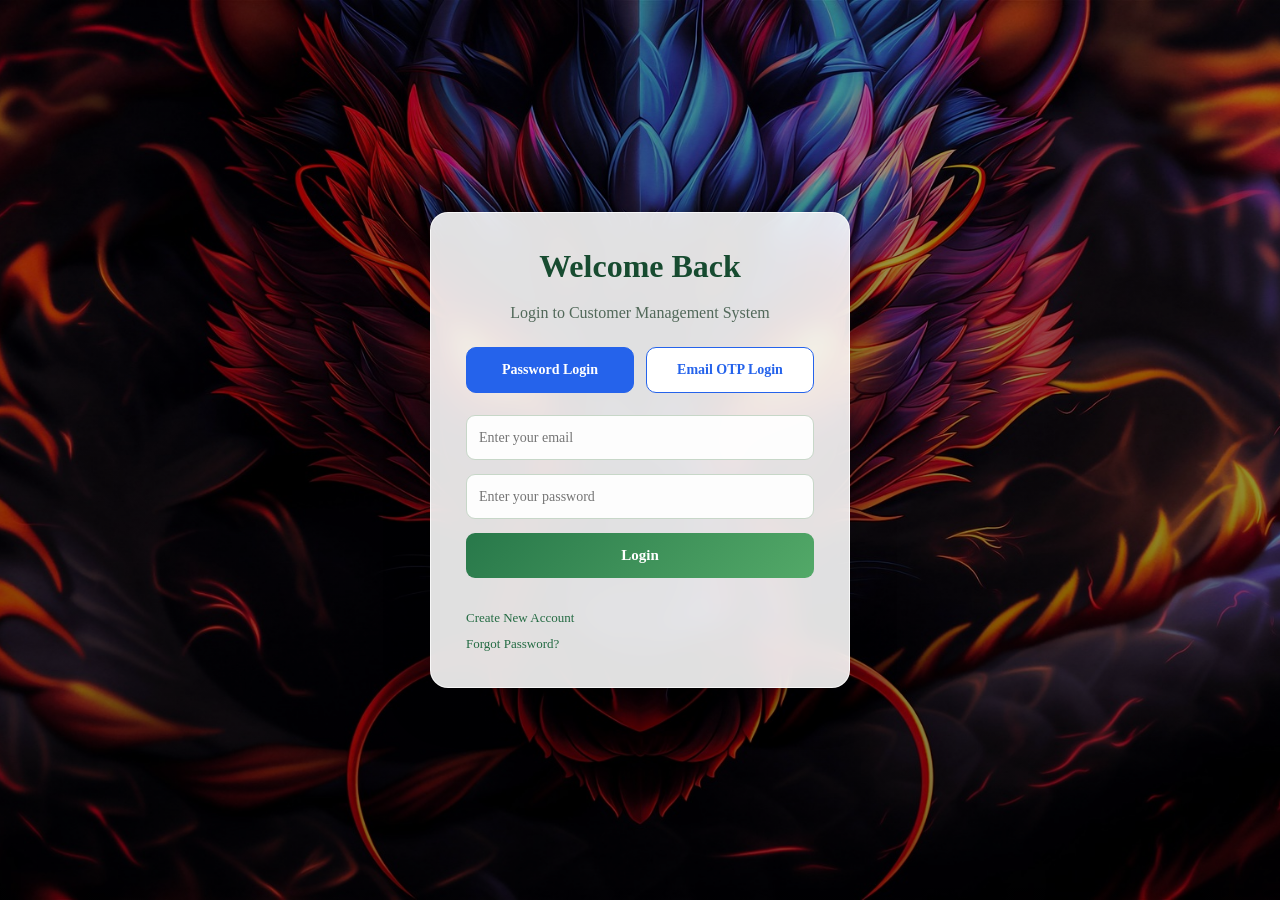
==== commit 9011ca32: "latest updates" ====
--- a/frontend/index.html
+++ b/frontend/index.html
@@ -147,7 +147,7 @@
 </div>
 
 <script>
-    const API_URL = "http://127.0.0.1:8000";
+    const API_URL = " http://192.168.0.70:8000";
     const token = localStorage.getItem("access_token");
 
     let currentCustomer = {};
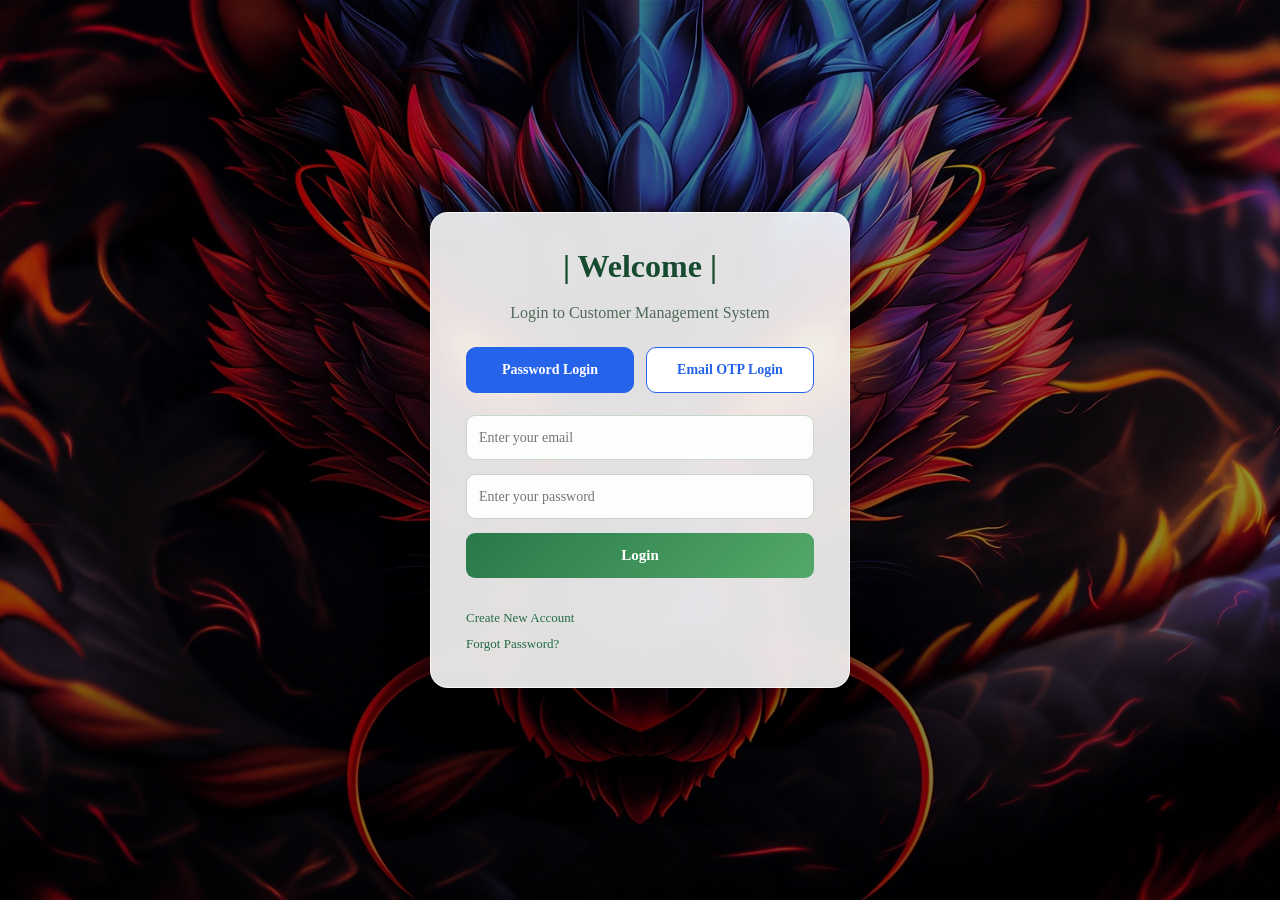
==== commit aba4f398: "updated" ====
--- a/frontend/index.html
+++ b/frontend/index.html
@@ -28,6 +28,9 @@
             <a class="nav-link" href="#countryChartSection">
                 <span class="nav-icon">▥</span> Country Analytics
             </a>
+            <a class="nav-link" href="admin-activity.html" id="adminActivityLink" style="display: none;">
+    <span class="nav-icon">▤</span> Admin Activity
+</a>
             <a class="nav-link logout-link" href="login.html" id="logoutLink">
                 <span class="nav-icon">↪</span> Logout
             </a>
@@ -147,7 +150,7 @@
 </div>
 
 <script>
-    const API_URL = " http://192.168.0.70:8000";
+    const API_URL = "http://127.0.0.1:8000";
     const token = localStorage.getItem("access_token");
 
     let currentCustomer = {};
@@ -171,7 +174,10 @@
     document.getElementById("profileLogout").addEventListener("click", logout);
 
     const role = String(currentCustomer.role || "user").toLowerCase();
-    const displayName = currentCustomer.customer_name || currentCustomer.email || "User";
+    if (role === "admin" || role === "super-admin") {
+    document.getElementById("adminActivityLink").style.display = "flex";
+}
+    const displayName = currentCustomer.name || currentCustomer.customer_name || currentCustomer.email || "User";
 
     document.getElementById("profileName").textContent = displayName;
     document.getElementById("profileRole").textContent = role;
